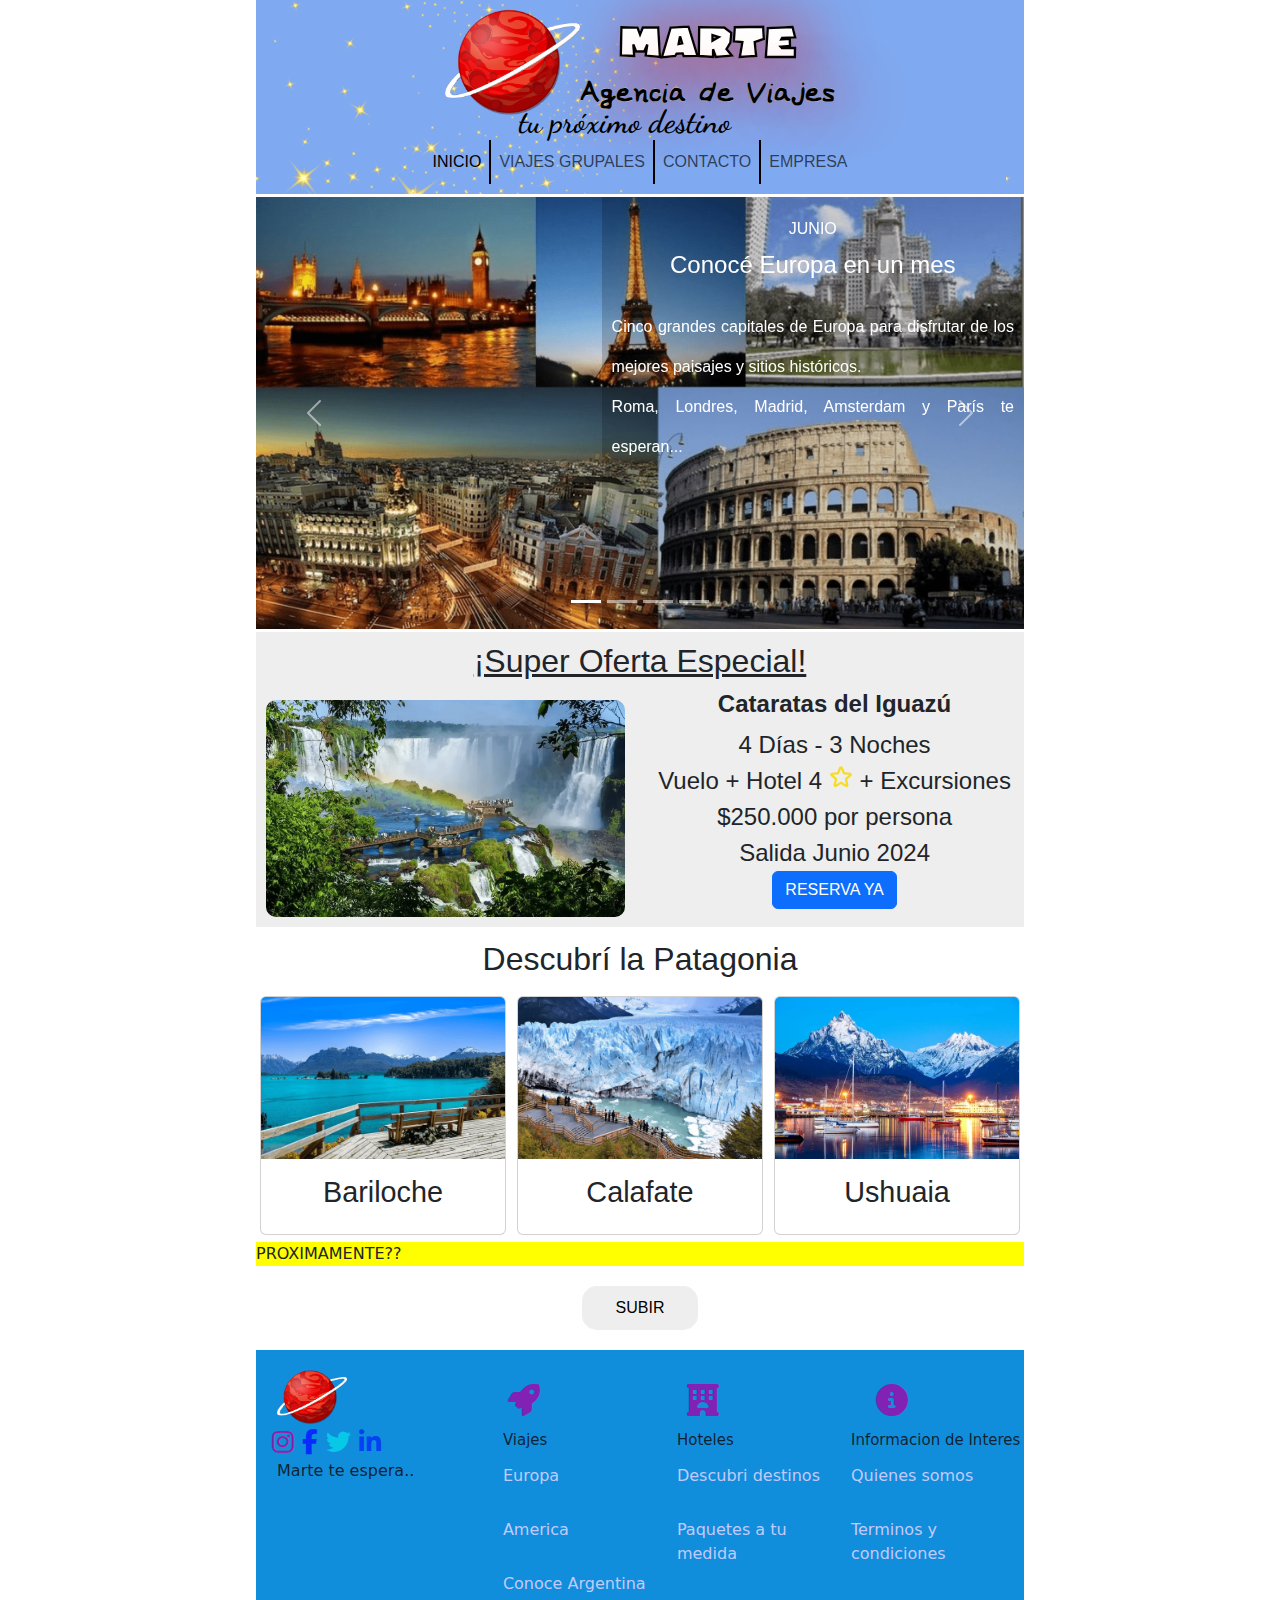
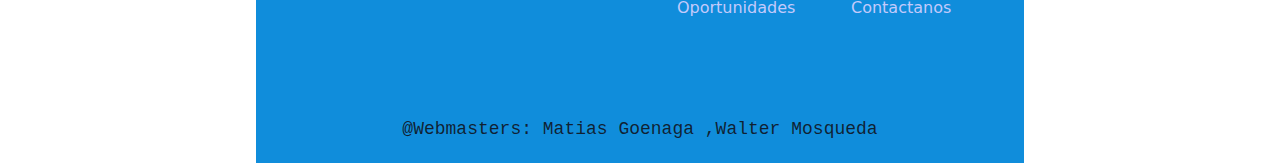
==== index.html @ 7d8b9bd5 "Agregado de nuevas cards y mejoras iframe" ====
<!DOCTYPE html>
<html lang="es">
  <head>
    <meta charset="UTF-8" />
    <meta name="viewport" content="width=device-width, initial-scale=1.0" />
    <link rel="icon" href="img/Logo_marte.png" type="image/x-icon" />
    <link
      rel="stylesheet"
      href="https://cdn.jsdelivr.net/npm/bootstrap@5.2.3/dist/css/bootstrap.min.css"
    />
    <link
      rel="stylesheet"
      href="https://cdnjs.cloudflare.com/ajax/libs/animate.css/4.1.1/animate.min.css"
    />

    <link
      rel="stylesheet"
      href="https://cdnjs.cloudflare.com/ajax/libs/font-awesome/6.5.2/css/all.min.css"
    />
    <link rel="stylesheet" href="Css/index.css" />
    <link rel="stylesheet" href="Css/footer.css" />

    <title>Marte Agencia de Viajes</title>
  </head>
  <body id="inicio">
    <header>
      <nav class="navbar navbar-expand-md">
        <div class="container">
          <div class="logo">
            <div class="logo_2">
              <img
                class="imagen_1"
                src="img/Logo_marte.png"
                alt="logo de la Empresa"
              />
              <div class="texto_titulo">
                <h1 id="titulo">MARTE</h1>
                <h2 id="titulo_2">Agencia de Viajes</h2>
              </div>
            </div>
            <h3
              class="animate__animated animate__zoomInLeft animate__delay-2s"
              id="titulo_3"
            >
              tu próximo destino
            </h3>
          </div>
          <button
            class="navbar-toggler mx-auto"
            type="button"
            data-bs-toggle="collapse"
            data-bs-target="#navbarNav"
            aria-controls="navbarNav"
            aria-expanded="false"
            aria-label="Toggle navigation"
          >
            <span class="navbar-toggler-icon"></span>
          </button>
          <div class="collapse navbar-collapse mx-auto" id="navbarNav">
            <ul class="navbar-nav mx-auto">
              <li class="nav-item">
                <a class="nav-link active" aria-current="page" href="index.html"
                  >INICIO
                </a>
              </li>
              <li class="nav-item">
                <a class="nav-link" href="viajesgrupales.html"
                  >VIAJES GRUPALES
                </a>
              </li>
              <li class="nav-item">
                <a class="nav-link" href="contacto.html">CONTACTO </a>
              </li>
              <li class="nav-item">
                <a class="nav-link" href="empresa.html">EMPRESA</a>
              </li>
            </ul>
          </div>
        </div>
      </nav>
    </header>
    <main>
      <div class="contenedor_tres_columnas">
        <section class="carrou">
          <div
            id="carouselExampleCaptions"
            class="carousel slide"
            data-bs-ride="false"
          >
            <div class="carousel-indicators">
              <button
                type="button"
                data-bs-target="#carouselExampleCaptions"
                data-bs-slide-to="0"
                class="active"
                aria-current="true"
                aria-label="Slide 1"
              ></button>
              <button
                type="button"
                data-bs-target="#carouselExampleCaptions"
                data-bs-slide-to="1"
                aria-label="Slide 2"
              ></button>
              <button
                type="button"
                data-bs-target="#carouselExampleCaptions"
                data-bs-slide-to="2"
                aria-label="Slide 3"
              ></button>
              <button
                type="button"
                data-bs-target="#carouselExampleCaptions"
                data-bs-slide-to="3"
                aria-label="Slide 4"
              ></button>
            </div>
            <div class="carousel-inner">
              <div class="carousel-item active">
                <img src="img/europa.png" class="d-block w-100" alt="..." />
                <div class="carousel-caption sobreimpreso">
                  <time>JUNIO</time>
                  <h5 class="carousel_title">Conocé Europa en un mes</h5>
                  <p class="d-none d-md-block carousel_parrafo">
                    Cinco grandes capitales de Europa para disfrutar de los
                    mejores paisajes y sitios históricos. <br />
                    Roma, Londres, Madrid, Amsterdam y París te esperan...
                  </p>
                </div>
              </div>
              <div class="carousel-item">
                <img src="img/rio.png" class="d-block w-100" alt="..." />
                <div class="carousel-caption sobreimpreso">
                  <time>FEBRERO</time>
                  <h5 class="carousel_title">RIO DE JANEIRO</h5>
                  <p class="d-none d-md-block carousel_parrafo">
                    La vida de Rio te sorprende y te invita todo el tiempo. Las
                    mejores playas y la mejor comida brasileña, junto al
                    Carnaval mas espectacular del mundo.
                  </p>
                </div>
              </div>
              <div class="carousel-item">
                <img src="img/jujuy.png" class="d-block w-100" alt="..." />
                <div class="carousel-caption sobreimpreso">
                  <time>OCTUBRE</time>
                  <h5 class="carousel_title">JUJUY</h5>
                  <p class="d-none d-md-block carousel_parrafo">
                    Las maravillas del norte argentino te esperan para
                    disfrutarlas. Purnamarca y el Cerro de los Siete Colores es
                    una clara demostración de su belleza natural.
                  </p>
                </div>
              </div>
              <div class="carousel-item">
                <img src="img/tandil.png" class="d-block w-100" alt="..." />
                <div class="carousel-caption sobreimpreso">
                  <time>MAYO</time>
                  <h5 class="carousel_title">TANDIL</h5>
                  <p class="d-none d-md-block carousel_parrafo">
                    La ciudad serrana de Tandil, clave en el turismo pampeano te
                    espera todo el año para disfrutar sus hermosos paisajes y su
                    envidiada tranquilidad.
                  </p>
                </div>
              </div>
            </div>
            <button
              class="carousel-control-prev"
              type="button"
              data-bs-target="#carouselExampleCaptions"
              data-bs-slide="prev"
            >
              <span
                class="carousel-control-prev-icon"
                aria-hidden="true"
              ></span>
              <span class="visually-hidden">Previous</span>
            </button>
            <button
              class="carousel-control-next"
              type="button"
              data-bs-target="#carouselExampleCaptions"
              data-bs-slide="next"
            >
              <span
                class="carousel-control-next-icon"
                aria-hidden="true"
              ></span>
              <span class="visually-hidden">Next</span>
            </button>
          </div>
        </section>
        <section class="oferta">
          <h3 class="titulo_oferta">¡Super Oferta Especial!</h3>
          <div class="viajes">
            <div class="cataratas">
              <img
                src="img/cataratas.png"
                class="cataratas_1"
                alt="cataratas"
              />
            </div>
            <div class="info">
              <h4>Cataratas del Iguazú</h4>
              <p>4 Días - 3 Noches</p>
              <p>
                Vuelo + Hotel 4 <span class="ph--star-bold"></span> +
                Excursiones
              </p>
              <p>$250.000 por persona</p>
              <p>Salida Junio 2024</p>
              <button class="btn btn-primary">
                <a href="contacto.html">RESERVA YA</a>
              </button>
            </div>
          </div>
        </section>
        <section class="patagonia">
          <h2 class="titulo_patagonia">Descubrí la Patagonia</h2>
        </section>
        <section class="foto_1 card m-1">
          <img src="img/bariloche.png" class="card-img-top" alt="..." />
          <div class="card-body">
            <h5 class="card-title title_name">Bariloche</h5>
          </div>
        </section>
        <section class="foto_2 card m-1">
          <img src="img/calafate.png" class="card-img-top" alt="..." />
          <div class="card-body">
            <h5 class="card-title title_name">Calafate</h5>
          </div>
        </section>
        <section class="foto_3 card m-1">
          <img src="img/ushuaia.png" class="card-img-top" alt="..." />
          <div class="card-body">
            <h5 class="card-title title_name">Ushuaia</h5>
          </div>
        </section>
        <section class="proximamente">PROXIMAMENTE??</section>
      </div>
      <a href="#inicio" class="btn btn-default" id="subir">SUBIR</a>
    </main>

    <!-- Zona de footer -->

     <!-- Zona de footer -->

<footer>
  <div class="navigation-section" style="display: flex; justify-content:space-around;">
    <div class="logo-section" style="margin: 0 20px">
      <img src="img/Logo_marte.png" class="minilogo2x" alt="" />
      <div class="social-icons">
        <a href="https://www.instagram.com" target="_blank" class="social-icon in"><i class="fab fa-instagram"></i></a>
        <a href="https://www.facebook.com" target="_blank" class="social-icon fb"><i class="fab fa-facebook-f"></i></a>
        <a href="https://twitter.com/" target="_blank" class="social-icon tw"><i class="fab fa-twitter"></i></a>
        <a href="https://www.linkedin.com/" target="_blank" class="social-icon li"><i class="fab fa-linkedin-in"></i></a>
      </div>
      <h6>Marte te espera..</h6>
      <iframe src="https://www.google.com/maps/embed?pb=!1m18!1m12!1m3!1d3283.4644418999997!2d-58.3815704!3d-34.6037389!2m3!1f0!2f0!3f0!3m2!1i1024!2i768!4f13.1!3m3!1m2!1s0x95bccaea670d4e5d%3A0x2198c954311ad6d9!2sBuenos%20Aires%2C%20Argentina!5e0!3m2!1sen!2sus!4v1630964093751!5m2!1sen!2sus" width="200" height="200" style="border: 0" allowfullscreen="" loading="lazy">
        Tu navegador no soporta iframes.
      </iframe>
      
    </div>

    <!--Columnas del footer-->
    <div class="footer-column" style="margin: 0 0px; 
    display: flex;margin-top: 30px; flex-direction: column; align-items:;">
      <i class="fa-solid fa-rocket fa-2xl" style="color: #8122b4;margin-left: 5px; margin-bottom: 30px;"></i>
      <h3>Viajes</h3>
      <a href="#">Europa</a>
      <a href="#">America</a>
      <a href="#">Conoce Argentina</a>
    </div>
    <div class="footer-column" style="margin: 0 0px; 
    display: flex;margin-top: 30px; flex-direction: column; align-items:normal;">
      <i class="fa-solid fa-hotel fa-2xl" style="color: #8122b4;margin-left: 10px; margin-bottom: 30px;"></i>
      <h3>Hoteles</h3>
      <a href="#">Descubri destinos</a>
      <a href="#">Paquetes a tu medida</a>
      <a href="#">Oportunidades</a>
    </div>
    <div class="footer-column" style="margin: 0 0px; 
    display: flex;margin-top: 30px; flex-direction: column; align-items:start;">
      <i class="fa-solid fa-circle-info fa-2xl" style="color: #8122b4;margin-left: 25px; margin-bottom: 30px;"></i>
      <h3>Informacion de Interes</h3>
      <a href="empresa.html">Quienes somos</a>
      <a href="#">Terminos y condiciones </a>
      <a href="contacto.html">Contactanos</a>
    </div>
  </div>

    <div class="developers-section">
      <p>@Webmasters: Matias Goenaga ,Walter Mosqueda</p>
    </div>
  </footer>


    <script src="https://cdn.jsdelivr.net/npm/bootstrap@5.2.3/dist/js/bootstrap.bundle.min.js"></script>
  </body>
</html>
---- Css/index.css ----
@import url("https://fonts.googleapis.com/css2?family=Dancing+Script:wght@400..700&display=swap");

@font-face {
  font-family: Osmanthus;
  src: url(../Fonts/Osmanthus.otf) format(opentype);
  font-weight: normal;
  font-style: normal;
}
@font-face {
  font-family: Opm;
  src: url(../Fonts/OPM.ttf) format(truetype);
  font-weight: normal;
  font-style: normal;
}
* {
  text-decoration: none;
  margin: 0;
}

body {
  margin: 0;
  padding: 0;
  box-sizing: border-box;
}
header {
  background-image: url(../img/estrellas.png);
  background-color: rgb(127, 169, 240);
}
.logo {
  display: flex;
  gap: 5px;
  position: relative;
  justify-content: center;
}
.logo_2 {
  display: flex;
  justify-content: center;
}
.texto_titulo {
  display: flex;
  flex-direction: column;
  font-weight: bold;
  justify-content: center;
}
.imagen_1 {
  max-width: 25%;
}

h1,
h2,
h3 {
  margin: 0;
}
#titulo {
  font-family: Osmanthus, sans-serif;
  font-size: 2.4em;
  font-weight: 700;
  text-align: center;
  color: white;
  text-shadow: 11px 2px 62px #e81919;
  -webkit-text-stroke: #000000 0.6px;
}
#titulo_2 {
  font-family: Opm, sans-serif;
  text-align: center;
  font-size: 0.8em;
  font-weight: 100;
  color: #000;
  text-shadow: 14px 2px 61px #e81919;
  -webkit-text-stroke: #ffffff 0.2px;
}
#titulo_3 {
  font-family: "Dancing Script", cursive;
  font-size: 1em;
  font-weight: 600;
  color: rgb(0, 0, 0);
  font-size: 0.8em;
  position: absolute;
  top: 68px;
  left: 126px;
}

.navbar > .container {
  display: block;
}
.nav-link {
  padding: 3px;
  font-size: 0.5em;
  font-family: Raleway, Arial, Helvetica, sans-serif;
  text-align: center;
}
.nav-link:hover {
  font-weight: bold;
  text-decoration: underline;
  text-shadow: 2px 2px 18px #e81919;
  transform: translateY(-2px);
  transition: all 0.2s;
}
.contenedor_tres_columnas {
  display: grid;
  grid-template-columns: repeat(3, 1fr);
  gap: 3px;
}
.carrou {
  grid-column: span 3;
  width: 100%;
  justify-self: center;
}

.oferta {
  grid-column: span 3;
  background: #eee;
}
.patagonia {
  grid-column: span 3;
  text-align: center;
}
.title_name {
  text-align: center;
  font-family: "Raleway", Arial, Helvetica, sans-serif;
  font-size: 0.8em;
}
.titulo_patagonia {
  font-size: 1em;
  text-align: center;
  margin-bottom: 10px;
  padding-top: 10px;
  font-family: "Roboto", Arial, Helvetica, sans-serif;
}
.proximamente {
  grid-column: span 3;
  background-color: yellow;
}
.sobreimpreso {
  background-image: url(../img/transparent-black.png);
  position: absolute;
  top: 0;
  right: 0;
  left: 45%;
  bottom: 0;
}
#subir {
  display: flex;
  width: 10%;
  justify-content: center;
  text-align: center;
  margin: 20px auto;
  background: #eee;
  border: 0;
  padding: 10px 15px;
  border-radius: 15px;
  font-family: "Raleway", Arial, Helvetica, sans-serif;
  font-size: 0.5em;
  color: #000000;
}
#subir:hover {
  background: rgb(127, 169, 240);
  font-weight: bold;
}
.viajes {
  display: flex;
  flex-direction: column;
  gap: 10px;
  justify-content: space-evenly;
}
.cataratas {
  width: 100%;
  padding: 10px;
}
.cataratas_1 {
  width: 100%;
  border-radius: 10px;
}
.titulo_oferta {
  font-size: 1em;
  text-align: center;
  text-decoration: underline;
  margin-bottom: 10px;
  padding-top: 10px;
  font-family: "Roboto", Arial, Helvetica, sans-serif;
}
.info {
  width: 100%;
  text-align: center;
  font-size: 1em;
  padding-bottom: 5px;
  font-family: "Raleway", Arial, Helvetica, sans-serif;
}
.info h4 {
  font-size: 1em;
  font-weight: 900;
}
.ph--star-bold {
  display: inline-block;
  width: 16px;
  height: 16px;
  background-repeat: no-repeat;
  background-size: 100% 100%;
  background-image: url("data:image/svg+xml,%3Csvg xmlns='http://www.w3.org/2000/svg' viewBox='0 0 256 256'%3E%3Cpath fill='%23f7db26' d='M243 96a20.33 20.33 0 0 0-17.74-14l-56.59-4.57l-21.84-52.81a20.36 20.36 0 0 0-37.66 0L87.35 77.44L30.76 82a20.45 20.45 0 0 0-11.66 35.88l43.18 37.24l-13.2 55.7A20.37 20.37 0 0 0 79.57 233L128 203.19L176.43 233a20.39 20.39 0 0 0 30.49-22.15l-13.2-55.7l43.18-37.24A20.43 20.43 0 0 0 243 96m-70.47 45.7a12 12 0 0 0-3.84 11.86L181.58 208l-47.29-29.08a12 12 0 0 0-12.58 0L74.42 208l12.89-54.4a12 12 0 0 0-3.84-11.86l-42.27-36.5l55.4-4.47a12 12 0 0 0 10.13-7.38L128 41.89l21.27 51.5a12 12 0 0 0 10.13 7.38l55.4 4.47Z'/%3E%3C/svg%3E");
}
p {
  margin-bottom: 0;
}
.btn-primary a {
  color: #ffff;
  text-decoration: none;
}
time {
  font-family: "Raleway", Arial, Helvetica, sans-serif;
  font-size: 1em;
}
.carousel_title {
  font-family: "Raleway", Arial, Helvetica, sans-serif;
  font-size: 1.5em;
  padding: 10px;
}
.carousel_parrafo {
  font-family: "Raleway", Arial, Helvetica, sans-serif;
  font-size: 1em;
  line-height: 250%;
  text-align: justify;
  padding: 10px;
}

@media screen and (min-width: 768px) {
  body {
    margin: auto;
    width: 92%;
  }

  .imagen_1 {
    max-width: 30%;
  }
  #titulo {
    font-size: 4em;
  }
  #titulo_2 {
    font-size: 2.5em;
  }
  #titulo_3 {
    font-size: 2em;
    position: absolute;
    top: 125px;
    left: 360px;
  }
  .navbar {
    min-height: 100px;
    margin-bottom: 3px;
    border: 1px solid transparent;
  }
  .nav-item {
    border-right: 2px solid black;
  }
  .nav-item:last-child {
    border-right: 0;
  }
  .nav-link {
    font-size: 1em;
    padding: 10px 15px;
  }
  #subir {
    font-size: 1em;
    width: 15%;
  }
  .viajes {
    display: flex;
    flex-direction: row;
    gap: 10px;
    justify-content: space-evenly;
  }
  .cataratas {
    width: 40%;
  }
  .titulo_oferta {
    font-size: 2em;
  }
  .info {
    width: 60%;
    font-size: 1.5em;
    font-family: "Raleway", Arial, Helvetica, sans-serif;
  }
  .ph--star-bold {
    width: 24px;
    height: 24px;
  }
  .title_name {
    font-size: 1.8em;
  }
  .titulo_patagonia {
    font-size: 2em;
  }
}
@media screen and (1024px <= width <= 1399px) {
  body {
    margin: auto;
    width: 60%;
  }
  .imagen_1 {
    max-width: 20%;
  }
  .nav-link {
    font-size: 1em;
  }
  #titulo {
    font-size: 3.5em;
  }
  #titulo_2 {
    font-size: 2em;
  }
  #titulo_3 {
    font-size: 2em;
    position: absolute;
    top: 94px;
    left: 250px;
  }
  .navbar-nav {
    margin: 25px 0px 1px 0px;
    justify-content: space-around;
  }
  .cataratas {
    width: 50%;
  }
  .info {
    width: 50%;
  }
}
@media screen and (1400px <= width) {
  body {
    margin: auto;
    width: 60%;
  }
  #titulo_3 {
    font-size: 2.5em;
    position: absolute;
    top: 130px;
    left: 545px;
  }
  #subir {
    width: 10%;
  }
  .cataratas {
    width: 60%;
  }
  .titulo_oferta {
    font-size: 2.5em;
  }
  .info {
    width: 40%;
    font-size: 2em;
  }
  .ph--star-bold {
    width: 32px;
    height: 32px;
  }
  time {
    font-size: 1.5em;
  }
  .carousel_title {
    font-size: 2.5em;
  }
  .carousel_parrafo {
    font-size: 1.5em;
    line-height: 200%;
    text-align: justify;
    padding: 10px;
  }
  .titulo_patagonia {
    font-size: 2.5em;
  }
}
---- Css/footer.css ----
/* Zona */
footer {
  background-color: #108ddb; 
  color: hsla(0, 70%, 4%, 0.794); 
  padding: 20px 0;
}

/* Container */
.footer-container {
  display: flex;
  justify-content: space-between;
  align-items: center;
  flex-wrap: wrap;
  max-width: 1500px; /* Ancho max del contenedor */
  margin: 0 auto; /* Centra el contenido horizontalmente */
  padding: 0 20px;
}

/* logotipo y los iconos */
.logo-section {
  display:flow-root;
  align-items:self-start;
  margin-bottom: 5px; /* espacio entre la sección del logotipo y la navegación */
}

.minilogo2x {
  width: 70px; 
  height: auto;
}

/*  icono de face */
.social-icon.fb {
  color: hsl(232, 100%, 52%); 
}

/*  icono de inst*/
.social-icon.in {
  color: #a418a6; 
}

/*  icono de X */
.social-icon.tw {
  color: #07c8e6; 
}

/*  linke */
.social-icon.li {
  color: rgba(3, 63, 244, 0.995); 
}

.social-icons {
  margin-left: -5px; /* Espacio entre el logo y los íconos */
  font-size: 25px; /* Tamaño de los íconos*/
  margin-right: 100px; /* Espacio entre los íconos */
}

/*  nav */
.navigation-section {
  display: flex;
  flex-wrap: wrap;
  flex: 55;
  justify-content: space-between;
}

.footer-column {
  flex-basis: calc(25% - 20px);
  margin-right: 20px;
  box-sizing: border-box;
}

.footer-column:nth-child(4n) {
  margin-right: 0;
}

.footer-column {
  margin-bottom: 10px;
}

.footer-column:first-child:nth-last-child(2),
.footer-column:first-child:nth-last-child(2) ~ .footer-column {
  flex-basis: calc(50% - 20px);
}

.footer-column h3 {
  font-size: 15px; /* Tamaño de los títulos */
}

.footer-column a {
  text-decoration: none; /* Quitar subrayado de enlaces */
  color: #c3cafb;
  display: block; /* que los enlaces ocupen todo el ancho disponible */
  margin-bottom: 15px; /* espacio entre los enlaces */
  margin-top: 15px;
}

.footer-column a:hover {
  text-decoration: underline; /*subrayado al pasar el mouse por encima */
}


/* devs */
.developers-section {
  text-align: center;
  margin-top: 20px; /* espacio entre la navegación y los websmast */
}

/* devs */
.developers-section p {
  font-size: 18px; 
  font-family:'Courier New', Courier, monospace;
}
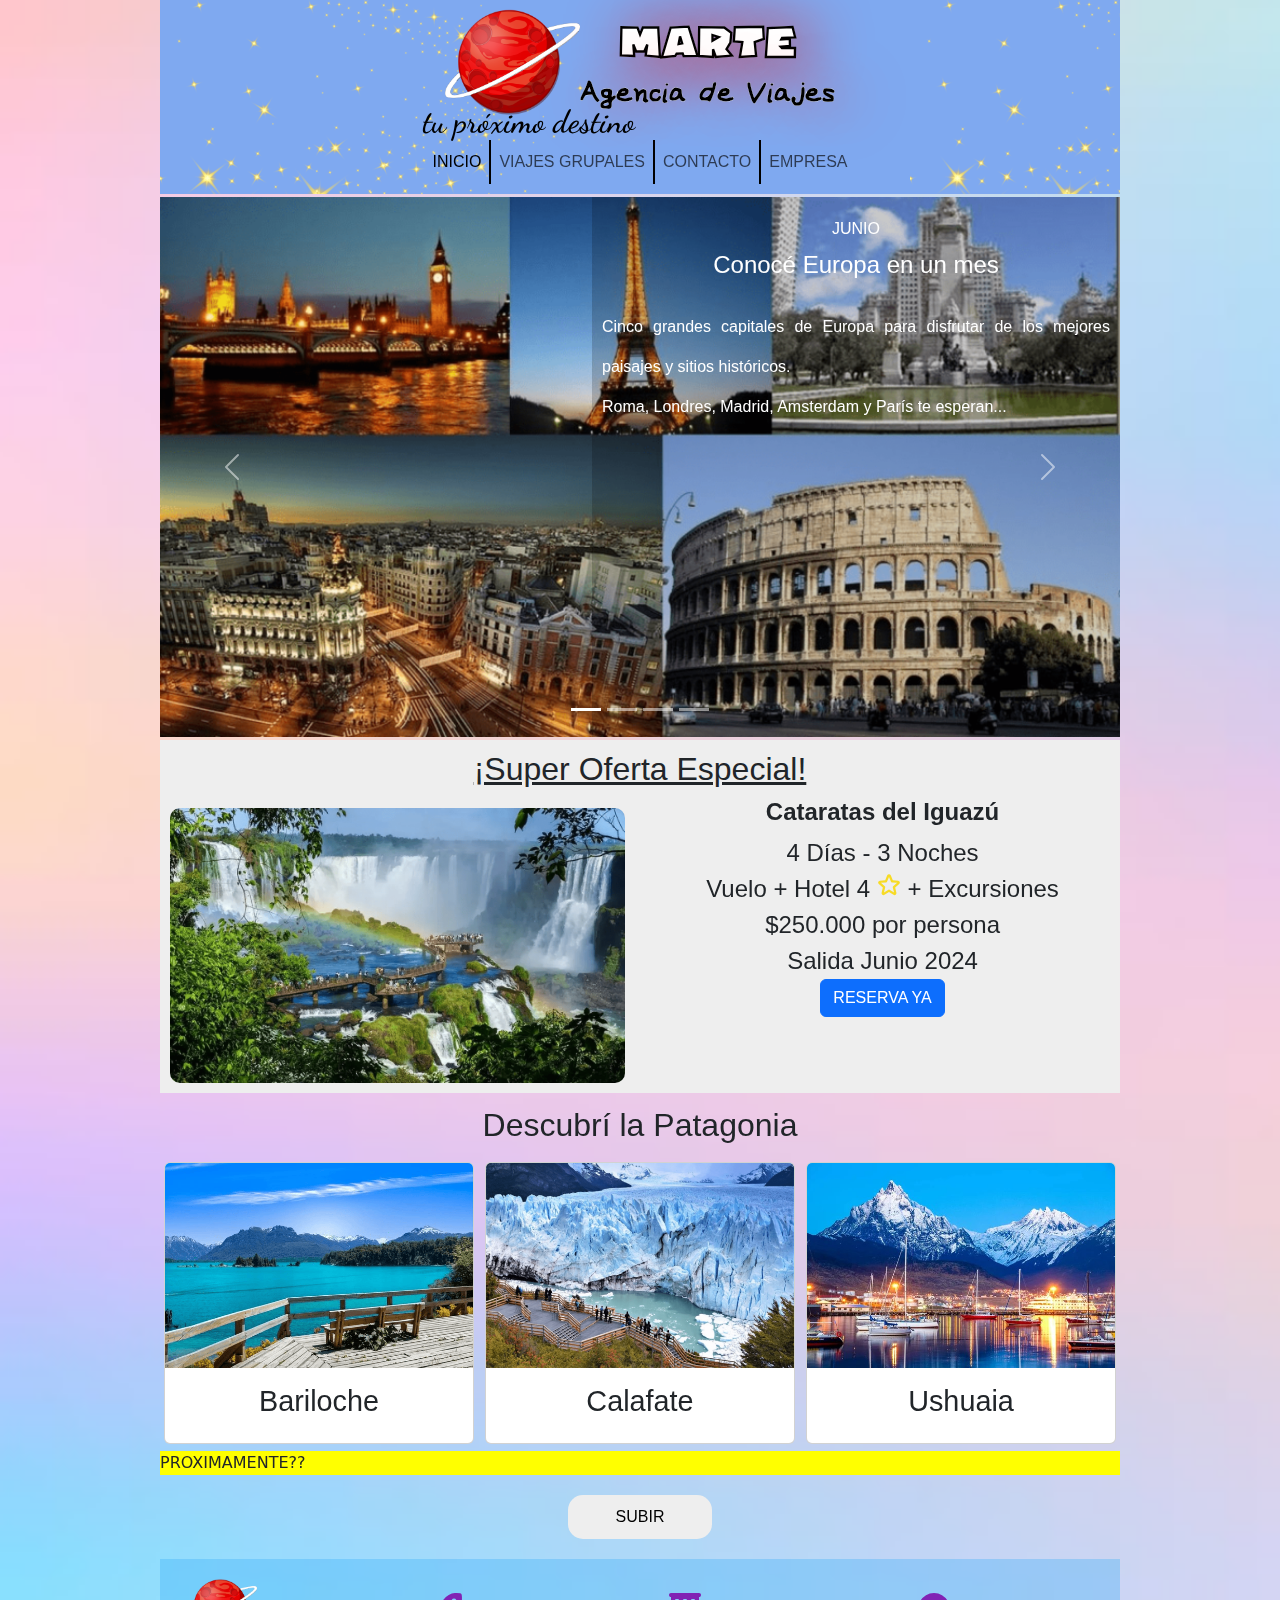
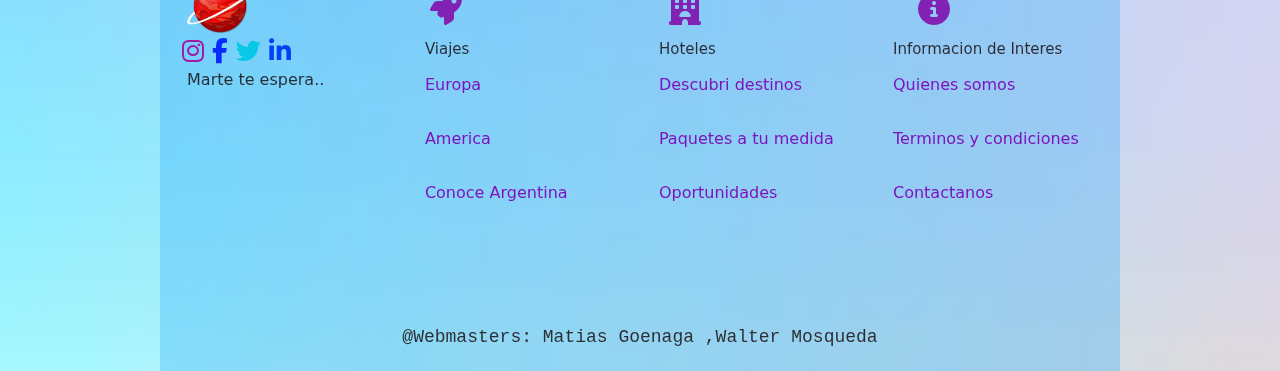
==== commit ac6f0477: "mejoras de background,footer,responsive" ====
--- a/index.html
+++ b/index.html
@@ -242,8 +242,6 @@
       <a href="#inicio" class="btn btn-default" id="subir">SUBIR</a>
     </main>
 
-    <!-- Zona de footer -->
-
      <!-- Zona de footer -->
 
 <footer>
--- a/Css/index.css
+++ b/Css/index.css
@@ -21,6 +21,11 @@
   margin: 0;
   padding: 0;
   box-sizing: border-box;
+  background-image: url(../img/fondo6.png);
+  background-repeat: no-repeat; /* Evita que la imagen de fondo se repita */
+  background-size: cover; /* Asegura que la imagen de fondo cubra todo el cuerpo de la página */
+  backdrop-filter: blur(5px); /* Desenfoca el fondo */
+  
 }
 header {
   background-image: url(../img/estrellas.png);
@@ -85,7 +90,7 @@
 }
 .nav-link {
   padding: 3px;
-  font-size: 0.5em;
+  font-size: 1.0em;
   font-family: Raleway, Arial, Helvetica, sans-serif;
   text-align: center;
 }
@@ -293,7 +298,7 @@
 @media screen and (1024px <= width <= 1399px) {
   body {
     margin: auto;
-    width: 60%;
+    width: 75%;
   }
   .imagen_1 {
     max-width: 20%;
@@ -327,7 +332,7 @@
 @media screen and (1400px <= width) {
   body {
     margin: auto;
-    width: 60%;
+    width: 75%;
   }
   #titulo_3 {
     font-size: 2.5em;
--- a/Css/footer.css
+++ b/Css/footer.css
@@ -1,6 +1,6 @@
 /* Zona */
 footer {
-  background-color: #108ddb; 
+  background-color: #2eaaf74e; 
   color: hsla(0, 70%, 4%, 0.794); 
   padding: 20px 0;
 }
@@ -87,7 +87,7 @@
 
 .footer-column a {
   text-decoration: none; /* Quitar subrayado de enlaces */
-  color: #c3cafb;
+  color: #7c13be;
   display: block; /* que los enlaces ocupen todo el ancho disponible */
   margin-bottom: 15px; /* espacio entre los enlaces */
   margin-top: 15px;
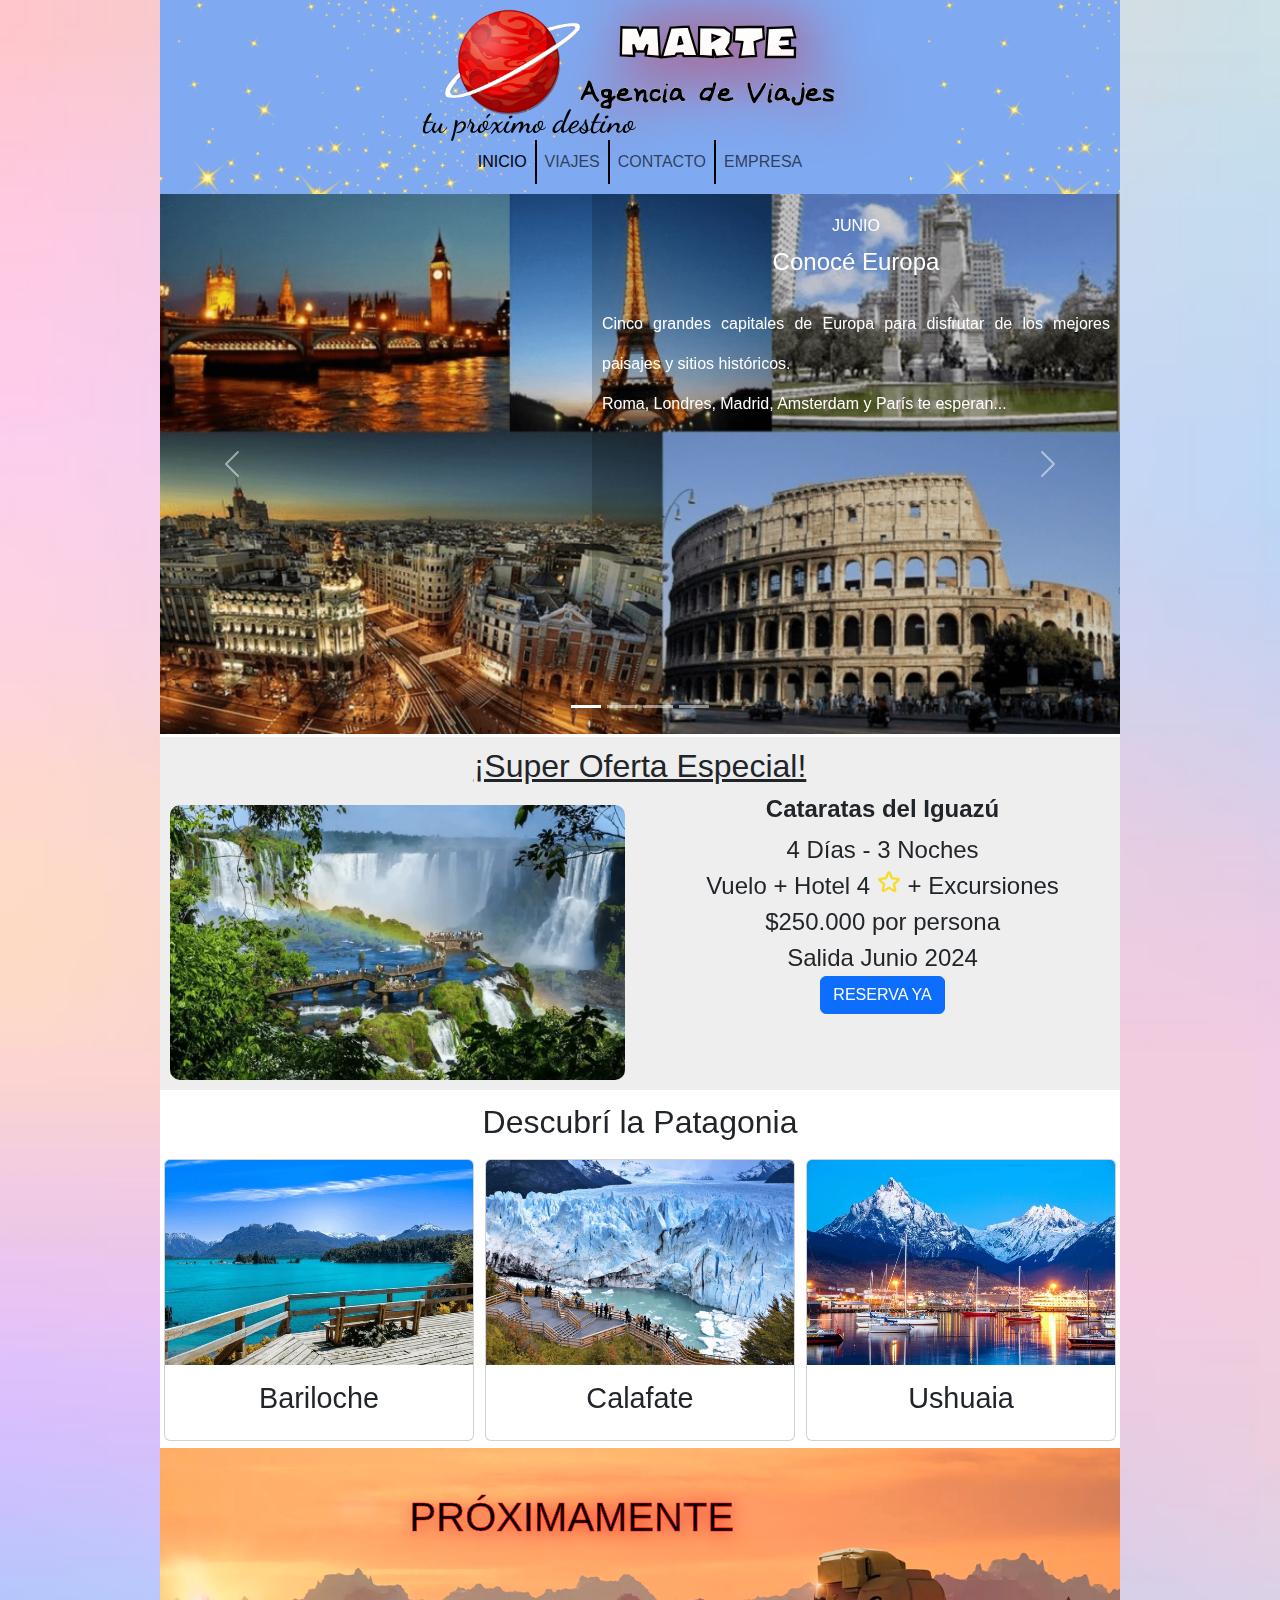
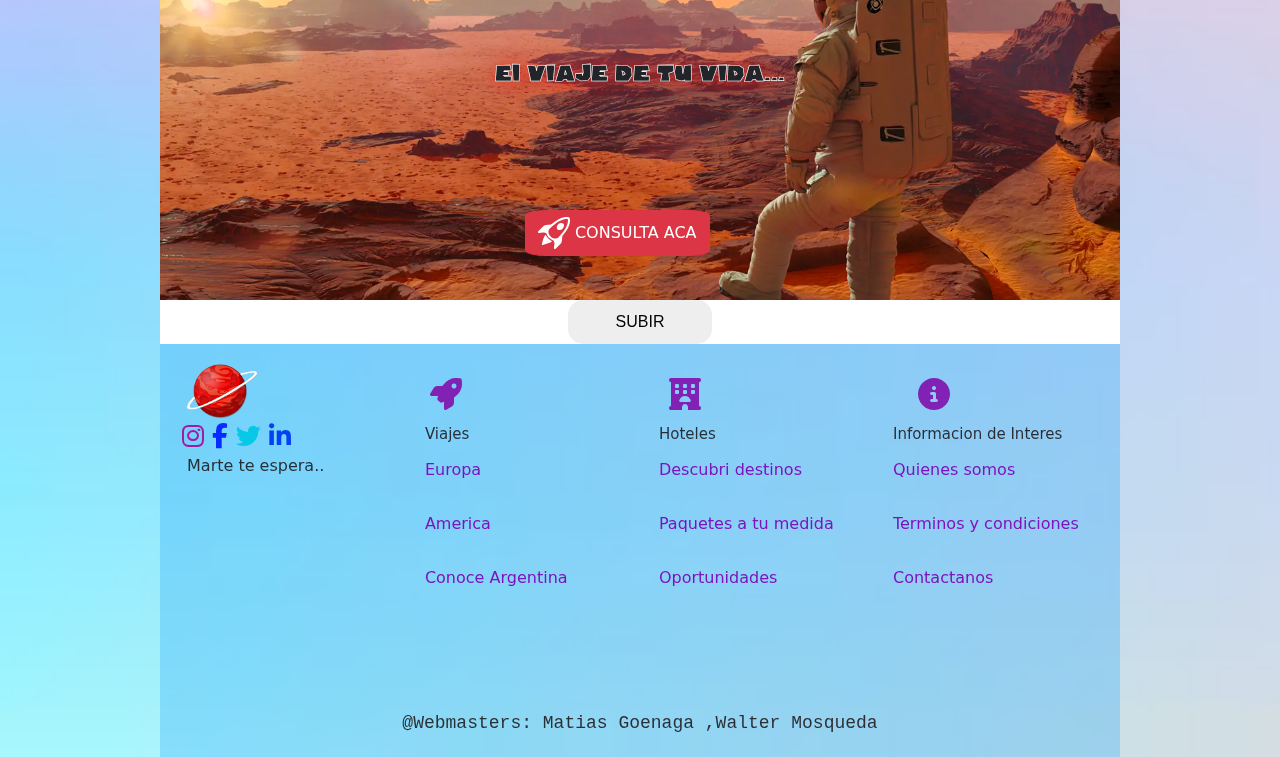
==== commit 9cc56cb7: "Mejoras varias" ====
--- a/index.html
+++ b/index.html
@@ -23,62 +23,7 @@
     <title>Marte Agencia de Viajes</title>
   </head>
   <body id="inicio">
-    <header>
-      <nav class="navbar navbar-expand-md">
-        <div class="container">
-          <div class="logo">
-            <div class="logo_2">
-              <img
-                class="imagen_1"
-                src="img/Logo_marte.png"
-                alt="logo de la Empresa"
-              />
-              <div class="texto_titulo">
-                <h1 id="titulo">MARTE</h1>
-                <h2 id="titulo_2">Agencia de Viajes</h2>
-              </div>
-            </div>
-            <h3
-              class="animate__animated animate__zoomInLeft animate__delay-2s"
-              id="titulo_3"
-            >
-              tu próximo destino
-            </h3>
-          </div>
-          <button
-            class="navbar-toggler mx-auto"
-            type="button"
-            data-bs-toggle="collapse"
-            data-bs-target="#navbarNav"
-            aria-controls="navbarNav"
-            aria-expanded="false"
-            aria-label="Toggle navigation"
-          >
-            <span class="navbar-toggler-icon"></span>
-          </button>
-          <div class="collapse navbar-collapse mx-auto" id="navbarNav">
-            <ul class="navbar-nav mx-auto">
-              <li class="nav-item">
-                <a class="nav-link active" aria-current="page" href="index.html"
-                  >INICIO
-                </a>
-              </li>
-              <li class="nav-item">
-                <a class="nav-link" href="viajesgrupales.html"
-                  >VIAJES GRUPALES
-                </a>
-              </li>
-              <li class="nav-item">
-                <a class="nav-link" href="contacto.html">CONTACTO </a>
-              </li>
-              <li class="nav-item">
-                <a class="nav-link" href="empresa.html">EMPRESA</a>
-              </li>
-            </ul>
-          </div>
-        </div>
-      </nav>
-    </header>
+    <header id="header"></header>
     <main>
       <div class="contenedor_tres_columnas">
         <section class="carrou">
@@ -120,7 +65,7 @@
                 <img src="img/europa.png" class="d-block w-100" alt="..." />
                 <div class="carousel-caption sobreimpreso">
                   <time>JUNIO</time>
-                  <h5 class="carousel_title">Conocé Europa en un mes</h5>
+                  <h5 class="carousel_title">Conocé Europa</h5>
                   <p class="d-none d-md-block carousel_parrafo">
                     Cinco grandes capitales de Europa para disfrutar de los
                     mejores paisajes y sitios históricos. <br />
@@ -158,9 +103,9 @@
                   <time>MAYO</time>
                   <h5 class="carousel_title">TANDIL</h5>
                   <p class="d-none d-md-block carousel_parrafo">
-                    La ciudad serrana de Tandil, clave en el turismo pampeano te
-                    espera todo el año para disfrutar sus hermosos paisajes y su
-                    envidiada tranquilidad.
+                    La ciudad serrana de Tandil, clave en el turismo bonaerense
+                    te espera todo el año para disfrutar sus hermosos paisajes y
+                    su envidiada tranquilidad.
                   </p>
                 </div>
               </div>
@@ -237,63 +182,41 @@
             <h5 class="card-title title_name">Ushuaia</h5>
           </div>
         </section>
-        <section class="proximamente">PROXIMAMENTE??</section>
+        <section class="proximamente">
+          <img src="img/marte_04.jpg" class="card-img-top" alt="..." />
+          <h4>PRÓXIMAMENTE</h4>
+          <h3>El VIAJE DE TU VIDA...</h3>
+          <button class="btn btn-danger">
+            <svg
+              xmlns="http://www.w3.org/2000/svg"
+              width="32"
+              height="32"
+              fill="currentColor"
+              class="bi bi-rocket-takeoff"
+              viewBox="0 0 16 16"
+            >
+              <path
+                d="M9.752 6.193c.599.6 1.73.437 2.528-.362s.96-1.932.362-2.531c-.599-.6-1.73-.438-2.528.361-.798.8-.96 1.933-.362 2.532"
+              />
+              <path
+                d="M15.811 3.312c-.363 1.534-1.334 3.626-3.64 6.218l-.24 2.408a2.56 2.56 0 0 1-.732 1.526L8.817 15.85a.51.51 0 0 1-.867-.434l.27-1.899c.04-.28-.013-.593-.131-.956a9 9 0 0 0-.249-.657l-.082-.202c-.815-.197-1.578-.662-2.191-1.277-.614-.615-1.079-1.379-1.275-2.195l-.203-.083a10 10 0 0 0-.655-.248c-.363-.119-.675-.172-.955-.132l-1.896.27A.51.51 0 0 1 .15 7.17l2.382-2.386c.41-.41.947-.67 1.524-.734h.006l2.4-.238C9.005 1.55 11.087.582 12.623.208c.89-.217 1.59-.232 2.08-.188.244.023.435.06.57.093q.1.026.16.045c.184.06.279.13.351.295l.029.073a3.5 3.5 0 0 1 .157.721c.055.485.051 1.178-.159 2.065m-4.828 7.475.04-.04-.107 1.081a1.54 1.54 0 0 1-.44.913l-1.298 1.3.054-.38c.072-.506-.034-.993-.172-1.418a9 9 0 0 0-.164-.45c.738-.065 1.462-.38 2.087-1.006M5.205 5c-.625.626-.94 1.351-1.004 2.09a9 9 0 0 0-.45-.164c-.424-.138-.91-.244-1.416-.172l-.38.054 1.3-1.3c.245-.246.566-.401.91-.44l1.08-.107zm9.406-3.961c-.38-.034-.967-.027-1.746.163-1.558.38-3.917 1.496-6.937 4.521-.62.62-.799 1.34-.687 2.051.107.676.483 1.362 1.048 1.928.564.565 1.25.941 1.924 1.049.71.112 1.429-.067 2.048-.688 3.079-3.083 4.192-5.444 4.556-6.987.183-.771.18-1.345.138-1.713a3 3 0 0 0-.045-.283 3 3 0 0 0-.3-.041Z"
+              />
+              <path
+                d="M7.009 12.139a7.6 7.6 0 0 1-1.804-1.352A7.6 7.6 0 0 1 3.794 8.86c-1.102.992-1.965 5.054-1.839 5.18.125.126 3.936-.896 5.054-1.902Z"
+              />
+            </svg>
+            <a href="contacto.html">CONSULTA ACA</a>
+          </button>
+        </section>
       </div>
       <a href="#inicio" class="btn btn-default" id="subir">SUBIR</a>
     </main>
 
-     <!-- Zona de footer -->
-
-<footer>
-  <div class="navigation-section" style="display: flex; justify-content:space-around;">
-    <div class="logo-section" style="margin: 0 20px">
-      <img src="img/Logo_marte.png" class="minilogo2x" alt="" />
-      <div class="social-icons">
-        <a href="https://www.instagram.com" target="_blank" class="social-icon in"><i class="fab fa-instagram"></i></a>
-        <a href="https://www.facebook.com" target="_blank" class="social-icon fb"><i class="fab fa-facebook-f"></i></a>
-        <a href="https://twitter.com/" target="_blank" class="social-icon tw"><i class="fab fa-twitter"></i></a>
-        <a href="https://www.linkedin.com/" target="_blank" class="social-icon li"><i class="fab fa-linkedin-in"></i></a>
-      </div>
-      <h6>Marte te espera..</h6>
-      <iframe src="https://www.google.com/maps/embed?pb=!1m18!1m12!1m3!1d3283.4644418999997!2d-58.3815704!3d-34.6037389!2m3!1f0!2f0!3f0!3m2!1i1024!2i768!4f13.1!3m3!1m2!1s0x95bccaea670d4e5d%3A0x2198c954311ad6d9!2sBuenos%20Aires%2C%20Argentina!5e0!3m2!1sen!2sus!4v1630964093751!5m2!1sen!2sus" width="200" height="200" style="border: 0" allowfullscreen="" loading="lazy">
-        Tu navegador no soporta iframes.
-      </iframe>
-      
-    </div>
-
-    <!--Columnas del footer-->
-    <div class="footer-column" style="margin: 0 0px; 
-    display: flex;margin-top: 30px; flex-direction: column; align-items:;">
-      <i class="fa-solid fa-rocket fa-2xl" style="color: #8122b4;margin-left: 5px; margin-bottom: 30px;"></i>
-      <h3>Viajes</h3>
-      <a href="#">Europa</a>
-      <a href="#">America</a>
-      <a href="#">Conoce Argentina</a>
-    </div>
-    <div class="footer-column" style="margin: 0 0px; 
-    display: flex;margin-top: 30px; flex-direction: column; align-items:normal;">
-      <i class="fa-solid fa-hotel fa-2xl" style="color: #8122b4;margin-left: 10px; margin-bottom: 30px;"></i>
-      <h3>Hoteles</h3>
-      <a href="#">Descubri destinos</a>
-      <a href="#">Paquetes a tu medida</a>
-      <a href="#">Oportunidades</a>
-    </div>
-    <div class="footer-column" style="margin: 0 0px; 
-    display: flex;margin-top: 30px; flex-direction: column; align-items:start;">
-      <i class="fa-solid fa-circle-info fa-2xl" style="color: #8122b4;margin-left: 25px; margin-bottom: 30px;"></i>
-      <h3>Informacion de Interes</h3>
-      <a href="empresa.html">Quienes somos</a>
-      <a href="#">Terminos y condiciones </a>
-      <a href="contacto.html">Contactanos</a>
-    </div>
-  </div>
-
-    <div class="developers-section">
-      <p>@Webmasters: Matias Goenaga ,Walter Mosqueda</p>
-    </div>
-  </footer>
-
+    <!-- Zona de footer -->
+
+    <footer id="footer"></footer>
 
     <script src="https://cdn.jsdelivr.net/npm/bootstrap@5.2.3/dist/js/bootstrap.bundle.min.js"></script>
+    <script src="Js/app.js"></script>
   </body>
 </html>
--- a/Css/index.css
+++ b/Css/index.css
@@ -25,7 +25,6 @@
   background-repeat: no-repeat; /* Evita que la imagen de fondo se repita */
   background-size: cover; /* Asegura que la imagen de fondo cubra todo el cuerpo de la página */
   backdrop-filter: blur(5px); /* Desenfoca el fondo */
-  
 }
 header {
   background-image: url(../img/estrellas.png);
@@ -75,14 +74,14 @@
   -webkit-text-stroke: #ffffff 0.2px;
 }
 #titulo_3 {
+  display: none;
   font-family: "Dancing Script", cursive;
-  font-size: 1em;
   font-weight: 600;
   color: rgb(0, 0, 0);
-  font-size: 0.8em;
+  font-size: 1em;
   position: absolute;
   top: 68px;
-  left: 126px;
+  left: 10px;
 }
 
 .navbar > .container {
@@ -90,7 +89,7 @@
 }
 .nav-link {
   padding: 3px;
-  font-size: 1.0em;
+  font-size: 1em;
   font-family: Raleway, Arial, Helvetica, sans-serif;
   text-align: center;
 }
@@ -101,6 +100,9 @@
   transform: translateY(-2px);
   transition: all 0.2s;
 }
+main {
+  background-color: #ffffff;
+}
 .contenedor_tres_columnas {
   display: grid;
   grid-template-columns: repeat(3, 1fr);
@@ -134,7 +136,43 @@
 }
 .proximamente {
   grid-column: span 3;
-  background-color: yellow;
+  position: relative;
+  text-align: center;
+}
+.proximamente img {
+  max-width: 100%;
+  height: auto;
+}
+.proximamente h4 {
+  font-family: "Roboto", Arial, Helvetica, sans-serif;
+  font-size: 1.5em;
+  color: #000;
+  text-shadow: 2px 2px 18px #e81919;
+  -webkit-text-stroke: #ff0000 0.6px;
+  position: absolute;
+  top: 10%;
+  left: 20%;
+}
+.proximamente h3 {
+  font-family: Osmanthus;
+  font-size: 0.9em;
+  text-shadow: 2px 2px 18px #e81919;
+  -webkit-text-stroke: #ffffff 0.6px;
+  position: absolute;
+  top: 50%;
+  left: 50%;
+  transform: translate(-50%, -50%);
+}
+.btn-danger {
+  font-size: 10px;
+  border-radius: 0;
+  position: absolute;
+  top: 65%;
+  left: 25%;
+}
+.btn-danger a {
+  text-decoration: none;
+  color: #ffffff;
 }
 .sobreimpreso {
   background-image: url(../img/transparent-black.png);
@@ -149,7 +187,7 @@
   width: 10%;
   justify-content: center;
   text-align: center;
-  margin: 20px auto;
+  margin: 0px auto;
   background: #eee;
   border: 0;
   padding: 10px 15px;
@@ -243,6 +281,7 @@
     font-size: 2.5em;
   }
   #titulo_3 {
+    display: block;
     font-size: 2em;
     position: absolute;
     top: 125px;
@@ -250,7 +289,6 @@
   }
   .navbar {
     min-height: 100px;
-    margin-bottom: 3px;
     border: 1px solid transparent;
   }
   .nav-item {
@@ -294,6 +332,22 @@
   .titulo_patagonia {
     font-size: 2em;
   }
+  .proximamente h4 {
+    position: absolute;
+    left: 30%;
+    font-size: 2.5em;
+  }
+  .proximamente h3 {
+    font-size: 2.2em;
+  }
+  .btn-danger {
+    position: absolute;
+    top: 85%;
+    left: 38%;
+    font-size: 1em;
+    max-width: fit-content;
+    border-radius: 12%;
+  }
 }
 @media screen and (1024px <= width <= 1399px) {
   body {
@@ -328,11 +382,20 @@
   .info {
     width: 50%;
   }
+  .proximamente h3 {
+    font-size: 1.9em;
+  }
+  .proximamente h4 {
+    left: 26%;
+  }
+  .btn-danger {
+    top: 80%;
+  }
 }
 @media screen and (1400px <= width) {
   body {
     margin: auto;
-    width: 75%;
+    width: 60%;
   }
   #titulo_3 {
     font-size: 2.5em;
@@ -372,4 +435,14 @@
   .titulo_patagonia {
     font-size: 2.5em;
   }
-}
+  .proximamente h4 {
+    left: 20%;
+    font-size: 3em;
+  }
+  .proximamente h3 {
+    font-size: 2.7em;
+  }
+  .btn-danger {
+    font-size: 2em;
+  }
+}
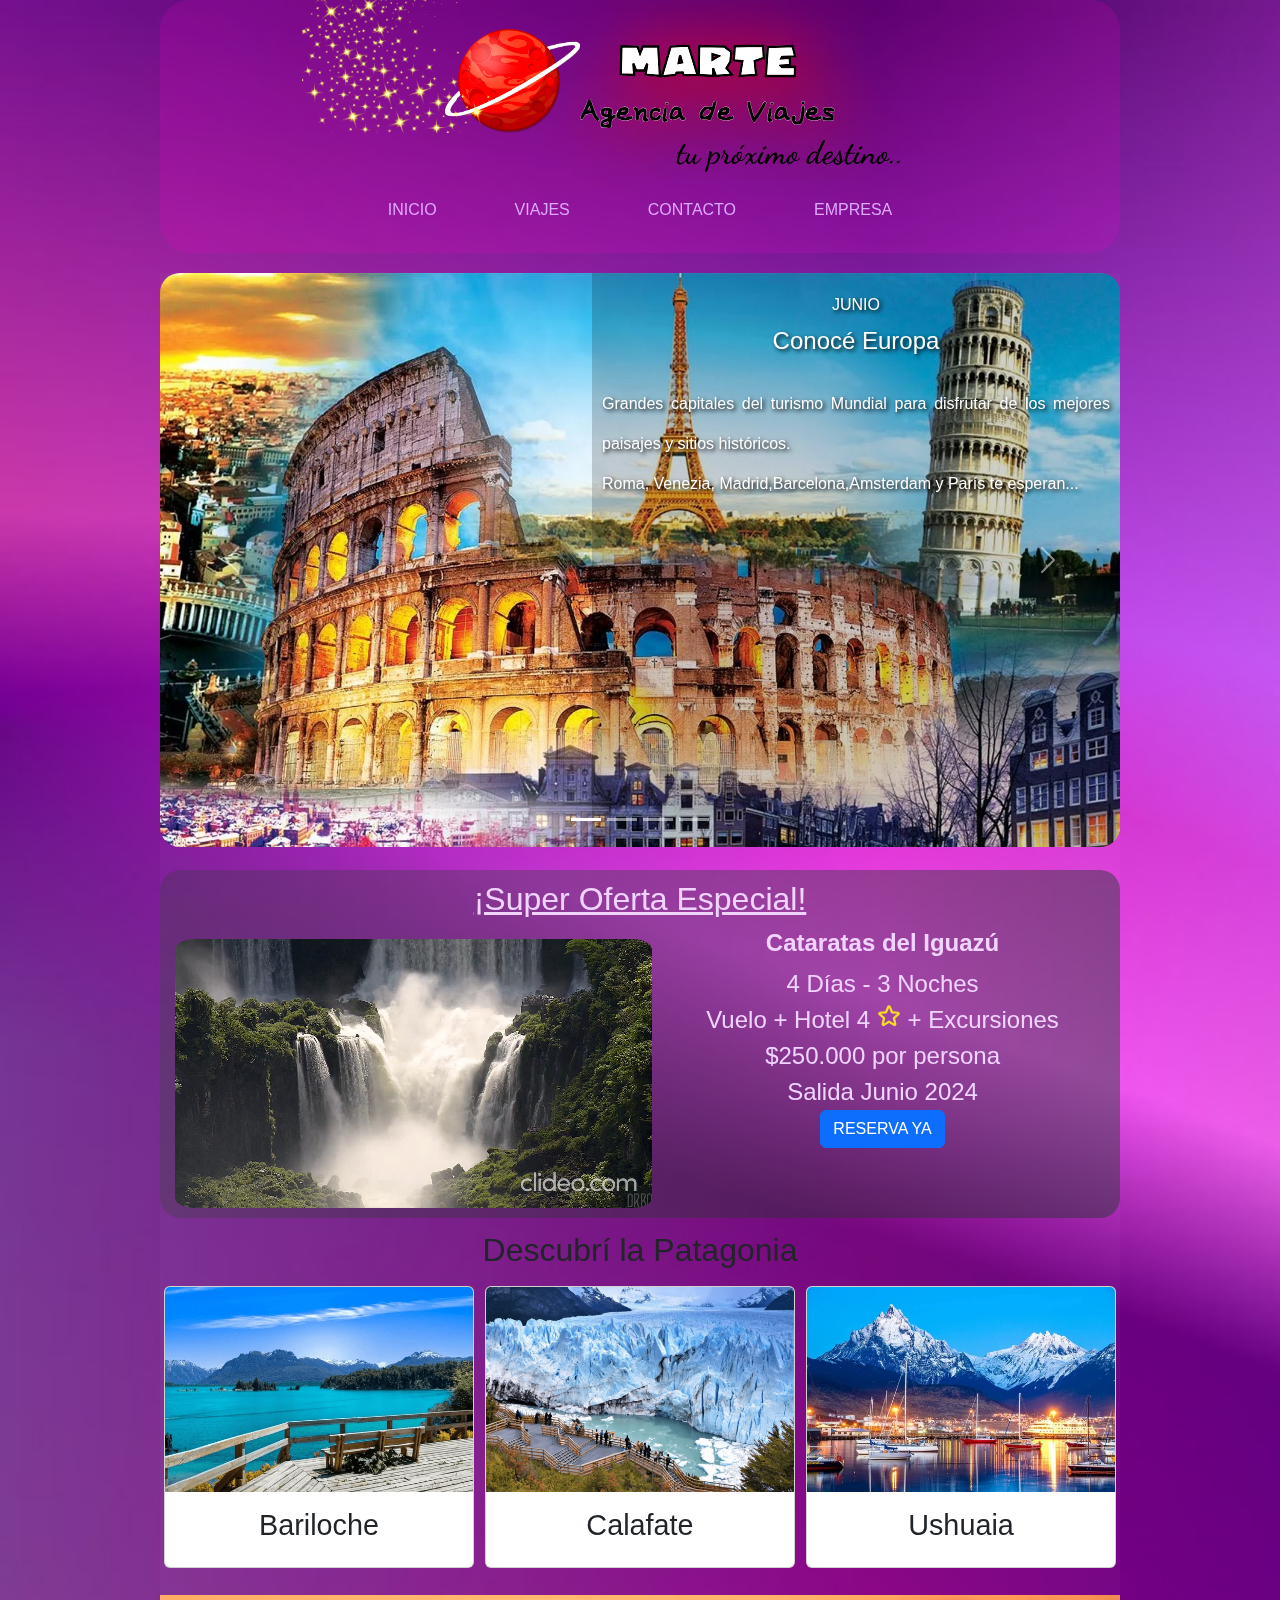
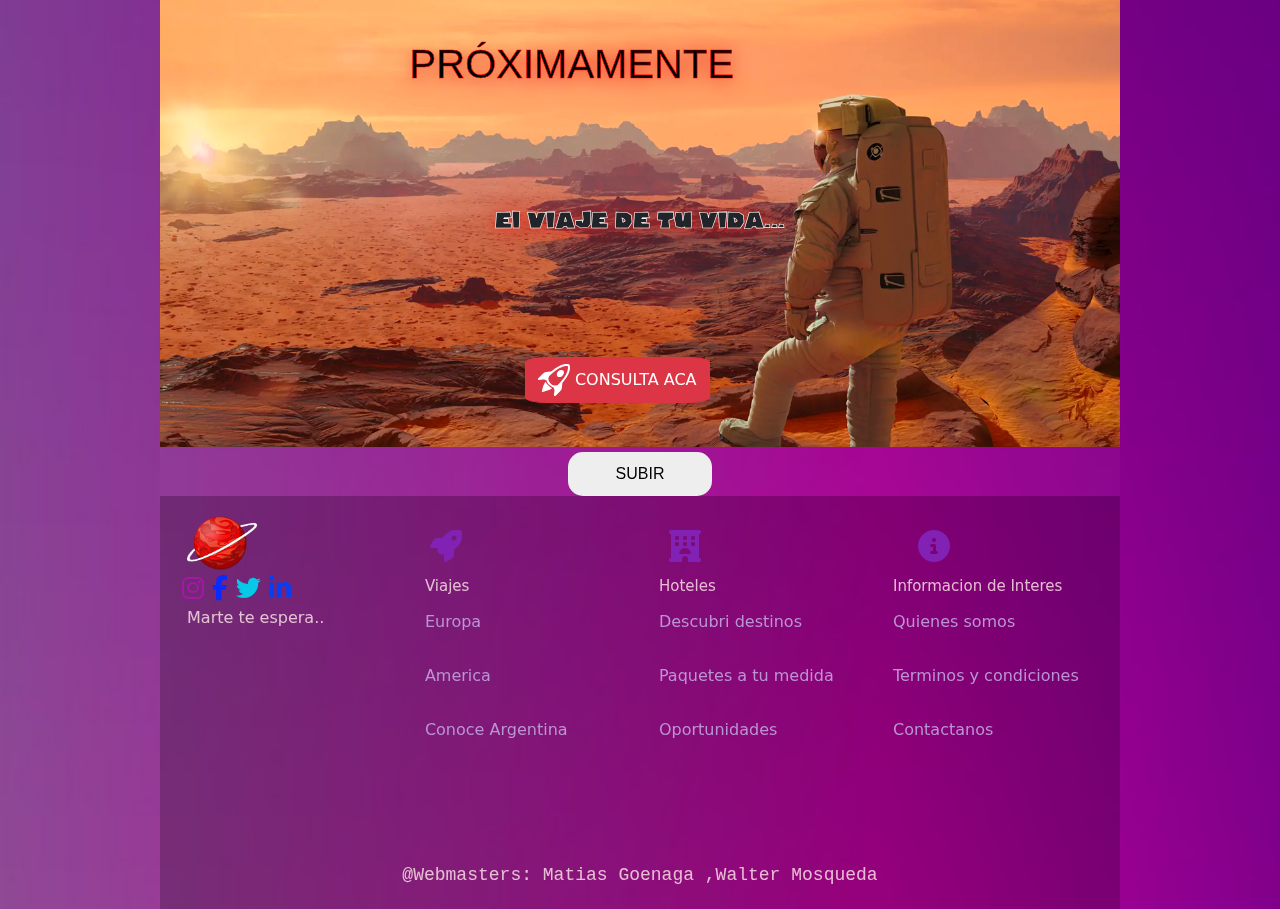
==== commit 2eb96d41: "Commit masivo:Ajustes css pagina inicio,agregado de video dinamico,ajustes seccion ofertas,ajustes b" ====
--- a/index.html
+++ b/index.html
@@ -26,12 +26,11 @@
     <header id="header"></header>
     <main>
       <div class="contenedor_tres_columnas">
+
+        <!-- Section Carrusel -->
+
         <section class="carrou">
-          <div
-            id="carouselExampleCaptions"
-            class="carousel slide"
-            data-bs-ride="false"
-          >
+      <div id="carouselExampleCaptions" class="carousel slide carousel-slide" data-bs-ride="false">
             <div class="carousel-indicators">
               <button
                 type="button"
@@ -62,14 +61,14 @@
             </div>
             <div class="carousel-inner">
               <div class="carousel-item active">
-                <img src="img/europa.png" class="d-block w-100" alt="..." />
+                <img src="img/europa2.png" class="d-block w-100" alt="..." />
                 <div class="carousel-caption sobreimpreso">
                   <time>JUNIO</time>
                   <h5 class="carousel_title">Conocé Europa</h5>
                   <p class="d-none d-md-block carousel_parrafo">
-                    Cinco grandes capitales de Europa para disfrutar de los
+                    Grandes capitales del turismo Mundial para disfrutar de los
                     mejores paisajes y sitios históricos. <br />
-                    Roma, Londres, Madrid, Amsterdam y París te esperan...
+                    Roma, Venezia, Madrid,Barcelona,Amsterdam y París te esperan...
                   </p>
                 </div>
               </div>
@@ -136,31 +135,37 @@
             </button>
           </div>
         </section>
-        <section class="oferta">
-          <h3 class="titulo_oferta">¡Super Oferta Especial!</h3>
-          <div class="viajes">
-            <div class="cataratas">
-              <img
-                src="img/cataratas.png"
-                class="cataratas_1"
-                alt="cataratas"
-              />
-            </div>
-            <div class="info">
-              <h4>Cataratas del Iguazú</h4>
-              <p>4 Días - 3 Noches</p>
-              <p>
-                Vuelo + Hotel 4 <span class="ph--star-bold"></span> +
-                Excursiones
-              </p>
-              <p>$250.000 por persona</p>
-              <p>Salida Junio 2024</p>
-              <button class="btn btn-primary">
-                <a href="contacto.html">RESERVA YA</a>
-              </button>
-            </div>
-          </div>
-        </section>
+
+        <!-- Section Super Oferta  -->
+<section class="oferta">
+  <h3 class="titulo_oferta">¡Super Oferta Especial!</h3>
+  <div class="viajes">
+    <div class="cataratas">
+      <div class="video-container"> <!-- Contenedor agregado -->
+        <video class="d-block w-100 video-gif" autoplay loop muted>
+          <source src="img/cataratasmp4.mp4" type="video/mp4">
+        </video>
+      </div>
+    </div>
+  
+    <div class="info">
+      <h4>Cataratas del Iguazú</h4>
+      <p>4 Días - 3 Noches</p>
+      <p>
+        Vuelo + Hotel 4 <span class="ph--star-bold"></span> +
+        Excursiones
+      </p>
+      <p>$250.000 por persona</p>
+      <p>Salida Junio 2024</p>
+      <button class="btn btn-primary">
+        <a href="contacto.html">RESERVA YA</a>
+      </button>
+    </div>
+  </div>
+</section>
+
+
+         <!-- Section Patagonia -->
         <section class="patagonia">
           <h2 class="titulo_patagonia">Descubrí la Patagonia</h2>
         </section>
@@ -182,6 +187,8 @@
             <h5 class="card-title title_name">Ushuaia</h5>
           </div>
         </section>
+
+         <!-- Section Proxi -->
         <section class="proximamente">
           <img src="img/marte_04.jpg" class="card-img-top" alt="..." />
           <h4>PRÓXIMAMENTE</h4>
--- a/Css/index.css
+++ b/Css/index.css
@@ -1,4 +1,11 @@
 @import url("https://fonts.googleapis.com/css2?family=Dancing+Script:wght@400..700&display=swap");
+@import url(footer.css);
+@import url(../Js/app.js);
+
+@keyframes fadeIn {
+  0% {opacity: 0;}
+  100% {opacity: 1;}
+}
 
 @font-face {
   font-family: Osmanthus;
@@ -12,6 +19,7 @@
   font-weight: normal;
   font-style: normal;
 }
+
 * {
   text-decoration: none;
   margin: 0;
@@ -21,43 +29,76 @@
   margin: 0;
   padding: 0;
   box-sizing: border-box;
-  background-image: url(../img/fondo6.png);
+  background-image: url(../img/fondo5.png);
   background-repeat: no-repeat; /* Evita que la imagen de fondo se repita */
   background-size: cover; /* Asegura que la imagen de fondo cubra todo el cuerpo de la página */
   backdrop-filter: blur(5px); /* Desenfoca el fondo */
 }
+
+
+/* Aplicación de la animación a la imagen de las estrellas */
+
+.logo_2::after {
+  content: "";
+  position: absolute;
+  bottom:0% ;
+  left: 0%;
+  width: 52%;
+  height: 200%;
+  background-image: url(../img/estrellas.png);
+  background-repeat: no-repeat;
+  background-size:contain;
+  animation: fadeIn 2.5s ease-in-out forwards;
+  pointer-events: none; /* Los clics pasan a través del pseudo-elemento */
+  z-index: 2;
+}
+
+/* Estilos del header */
 header {
-  background-image: url(../img/estrellas.png);
-  background-color: rgb(127, 169, 240);
-}
+  border-radius: 30px;
+
+  position: relative;
+  background-color: rgba(241, 11, 172, 0.158);
+  color: hsla(0, 23%, 51%, 0.507); 
+  filter: brightness(110%) contrast(120%);
+  margin-bottom: 20px;
+}
+
 .logo {
   display: flex;
   gap: 5px;
   position: relative;
   justify-content: center;
+  padding: 2%;
+  
 }
 .logo_2 {
   display: flex;
   justify-content: center;
+  position: relative; 
+  z-index: 1;
 }
 .texto_titulo {
   display: flex;
   flex-direction: column;
   font-weight: bold;
   justify-content: center;
+  
 }
 .imagen_1 {
   max-width: 25%;
+  object-fit: contain;
 }
 
 h1,
 h2,
 h3 {
   margin: 0;
+  
 }
 #titulo {
   font-family: Osmanthus, sans-serif;
-  font-size: 2.4em;
+  font-size: 3.4em;
   font-weight: 700;
   text-align: center;
   color: white;
@@ -67,7 +108,7 @@
 #titulo_2 {
   font-family: Opm, sans-serif;
   text-align: center;
-  font-size: 0.8em;
+  font-size: 1.6em;
   font-weight: 100;
   color: #000;
   text-shadow: 14px 2px 61px #e81919;
@@ -86,42 +127,126 @@
 
 .navbar > .container {
   display: block;
-}
+  
+}
+
 .nav-link {
   padding: 3px;
   font-size: 1em;
   font-family: Raleway, Arial, Helvetica, sans-serif;
   text-align: center;
+  color: #ba94d3;
 }
 .nav-link:hover {
   font-weight: bold;
   text-decoration: underline;
-  text-shadow: 2px 2px 18px #e81919;
+  text-shadow: 2px 2px 18px #814c92ee;
   transform: translateY(-2px);
   transition: all 0.2s;
 }
+
+
 main {
-  background-color: #ffffff;
-}
+  background-color: #ffffff07;
+}
+
+/* Carrusel */
+
+.background-image {
+  position: relative;
+}
+
+.background-image::before {
+  content: "";
+  position: absolute;
+  top: 0;
+  bottom: 0;
+  left: 0;
+  right: 0;
+  background: inherit;
+  filter: blur(0px);
+  transition: filter 0.3s ease-in-out;
+}
+
+.carousel-item:hover .background-image::before {
+  filter: blur(10px);
+}
+
+
 .contenedor_tres_columnas {
   display: grid;
   grid-template-columns: repeat(3, 1fr);
   gap: 3px;
 }
+
+.carrou, .oferta, .patagonia {
+  border-radius: 20px;
+}
+
 .carrou {
+  margin-bottom: 20px;
   grid-column: span 3;
   width: 100%;
   justify-self: center;
-}
-
+  overflow: hidden;
+}
+
+.carousel-caption {
+  color: #ffffff;
+  position: relative;
+  text-shadow: 2px 2px 4px rgb(0, 0, 0);
+
+}
+
+.carousel-caption::after {
+  content: "";
+  position: absolute;
+  top: 0;
+  bottom: 0;
+  left: 0;
+  right: 0;
+  backdrop-filter: blur(0px); /* Inicialmente, no hay desenfoque */
+  transition: backdrop-filter 0.3s ease-in-out; /* Transición suave del desenfoque */
+}
+
+
+.carousel-caption:hover::before {
+  backdrop-filter: blur(1px); /* Añade desenfoque al pasar el mouse */
+}
+
+.carousel-indicators button {
+  background-color: #855555;
+}
+
+
+/* Section Oferta Cataratas */
 .oferta {
+  color: #f0d4ff;
   grid-column: span 3;
-  background: #eee;
-}
+  background: linear-gradient(to right, rgba(12, 75, 5, 0.2) , rgba(29, 55, 43, 0.448));
+}
+
+.video-container {
+  width: 100%; /* Cambia esto al tamaño que prefieras */
+  margin-left: 2% auto;
+}
+
+.video-gif {
+  width: 100%;
+  height: auto; /* Esto mantendrá la proporción del video */
+  border-radius: 4%;
+
+}
+
+
+/* Section Patagonia*/
 .patagonia {
+  
   grid-column: span 3;
   text-align: center;
-}
+  
+}
+
 .title_name {
   text-align: center;
   font-family: "Raleway", Arial, Helvetica, sans-serif;
@@ -133,8 +258,13 @@
   margin-bottom: 10px;
   padding-top: 10px;
   font-family: "Roboto", Arial, Helvetica, sans-serif;
-}
+  
+}
+
+/* Section Proxi*/
 .proximamente {
+  margin-top: 20px;
+  margin-bottom: 5px;
   grid-column: span 3;
   position: relative;
   text-align: center;
@@ -270,6 +400,10 @@
     margin: auto;
     width: 92%;
   }
+  .video-container {
+    width: 100% auto; /* Ajusta esto al tamaño que prefieras para pantallas medianas */
+    margin-left: 1%; /* Centra el contenedor del video */
+  }
 
   .imagen_1 {
     max-width: 30%;
@@ -284,16 +418,20 @@
     display: block;
     font-size: 2em;
     position: absolute;
-    top: 125px;
-    left: 360px;
+    top: 150px;
+    left: 60%;
   }
   .navbar {
     min-height: 100px;
     border: 1px solid transparent;
   }
   .nav-item {
-    border-right: 2px solid black;
-  }
+    margin: 10px;
+    margin-left: 30px;
+    margin-right: 30px; 
+    padding: 1px; /* Añade relleno para mover la raya hacia adentro */
+  }
+
   .nav-item:last-child {
     border-right: 0;
   }
@@ -352,8 +490,14 @@
 @media screen and (1024px <= width <= 1399px) {
   body {
     margin: auto;
-    width: 75%;
-  }
+    width: 60%;
+  }
+  .video-container {
+    width: 105%; /* Ajusta esto al tamaño que prefieras para pantallas medianas */
+    margin-left: 1%; /* Centra el contenedor del video */
+  }
+
+
   .imagen_1 {
     max-width: 20%;
   }
@@ -367,10 +511,11 @@
     font-size: 2em;
   }
   #titulo_3 {
+  
     font-size: 2em;
     position: absolute;
-    top: 94px;
-    left: 250px;
+    top: 125px;
+    left: 54%;
   }
   .navbar-nav {
     margin: 25px 0px 1px 0px;
@@ -392,16 +537,29 @@
     top: 80%;
   }
 }
-@media screen and (1400px <= width) {
-  body {
+
+@media screen and (min-width: 1400px) and (max-width: 1799px) { 
+body {
     margin: auto;
     width: 60%;
   }
+  .imagen_1 {
+    max-width: 20%;
+  }
+  .nav-link {
+    font-size: 1em;
+  }
+  #titulo {
+    font-size: 3.5em;
+  }
+  #titulo_2 {
+    font-size: 2em;
+  }
   #titulo_3 {
-    font-size: 2.5em;
+    font-size: 2em;
     position: absolute;
-    top: 130px;
-    left: 545px;
+    top: 125px;
+    left: 54%;
   }
   #subir {
     width: 10%;
--- a/Css/footer.css
+++ b/Css/footer.css
@@ -1,7 +1,7 @@
 /* Zona */
 footer {
-  background-color: #2eaaf74e; 
-  color: hsla(0, 70%, 4%, 0.794); 
+  background-color: #00000036; 
+  color: hsla(0, 100%, 96%, 0.794); 
   padding: 20px 0;
 }
 
@@ -87,7 +87,7 @@
 
 .footer-column a {
   text-decoration: none; /* Quitar subrayado de enlaces */
-  color: #7c13be;
+  color: #ba94d3;
   display: block; /* que los enlaces ocupen todo el ancho disponible */
   margin-bottom: 15px; /* espacio entre los enlaces */
   margin-top: 15px;
@@ -98,6 +98,27 @@
 }
 
 
+@media screen and (min-width: 768px) {
+  body {
+    margin: auto;
+    width: 92%;
+  }
+}   
+
+
+@media screen and (1024px <= width <= 1399px) {
+  body {
+    margin: auto;
+    width: 75%;
+  }}
+
+  @media screen and (1400px <= width) {
+    body {
+      margin: auto;
+      width: 75%;
+    }
+  }
+    
 /* devs */
 .developers-section {
   text-align: center;
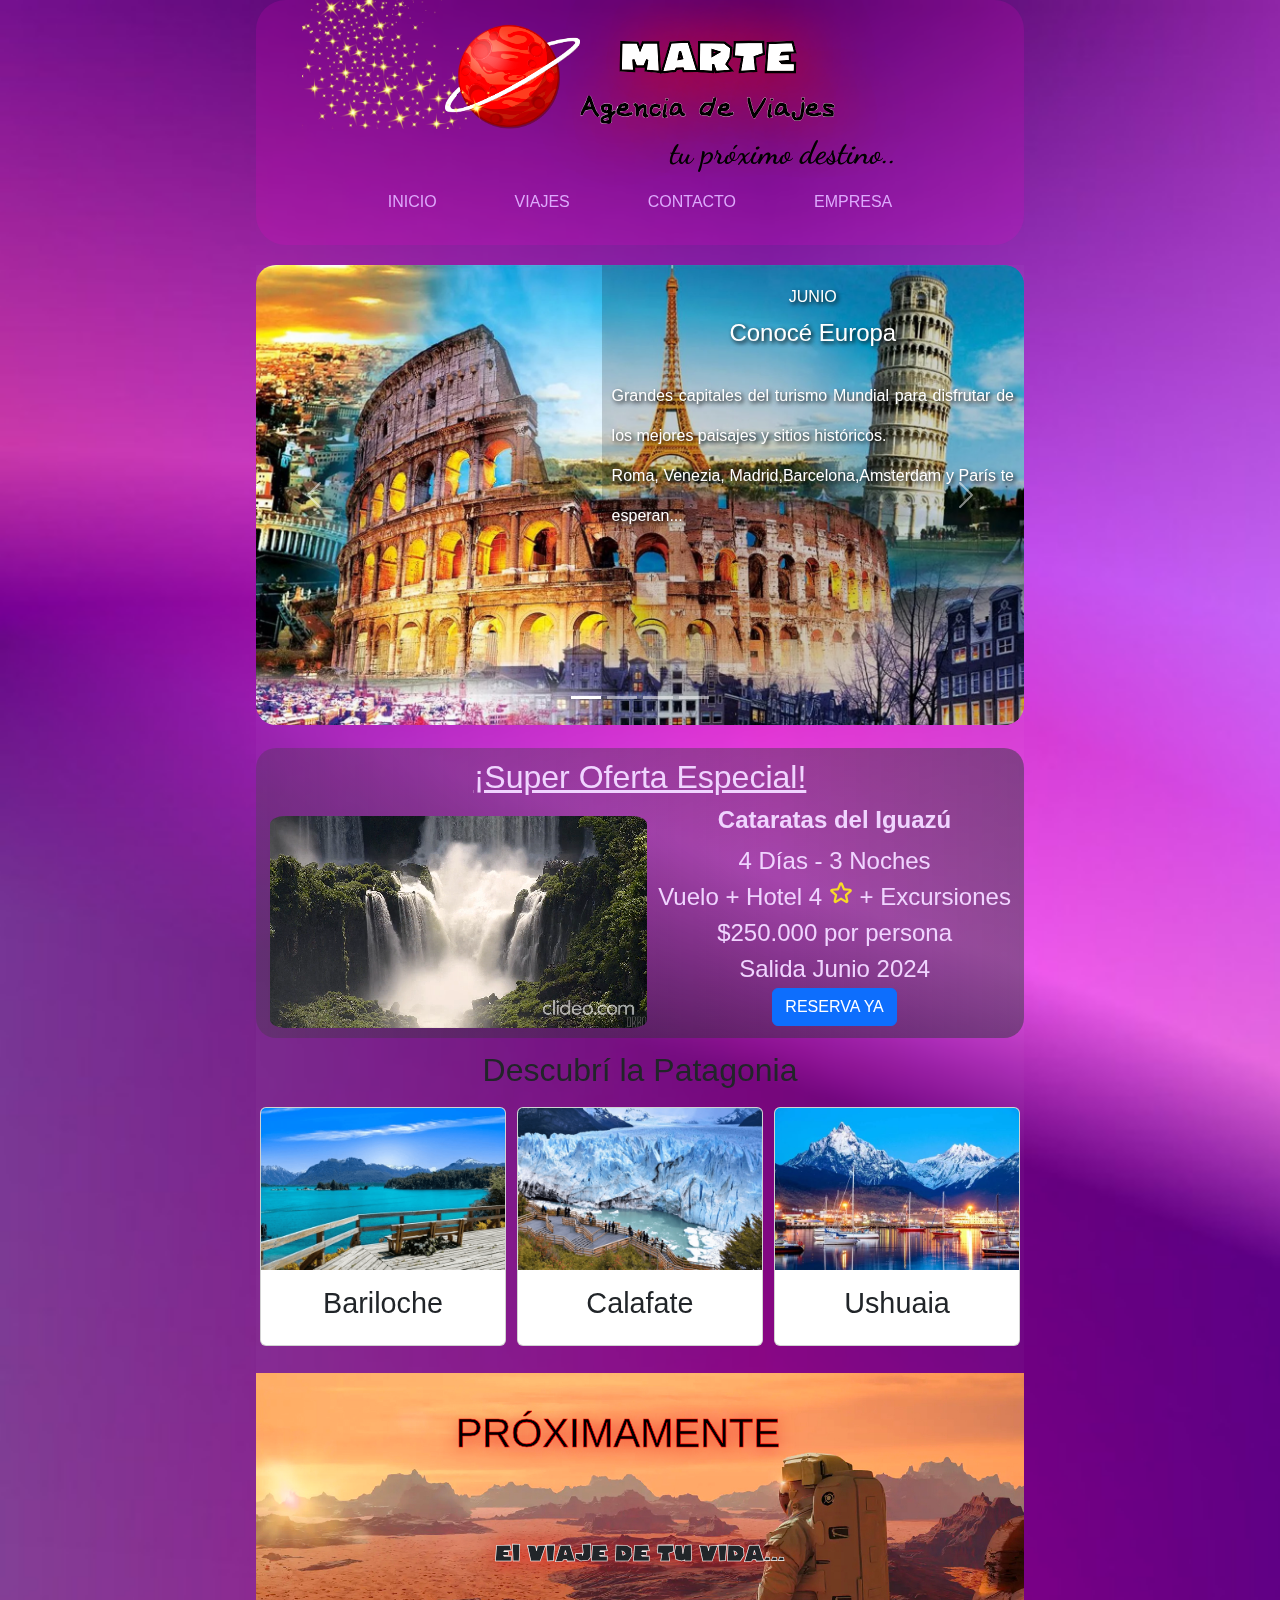
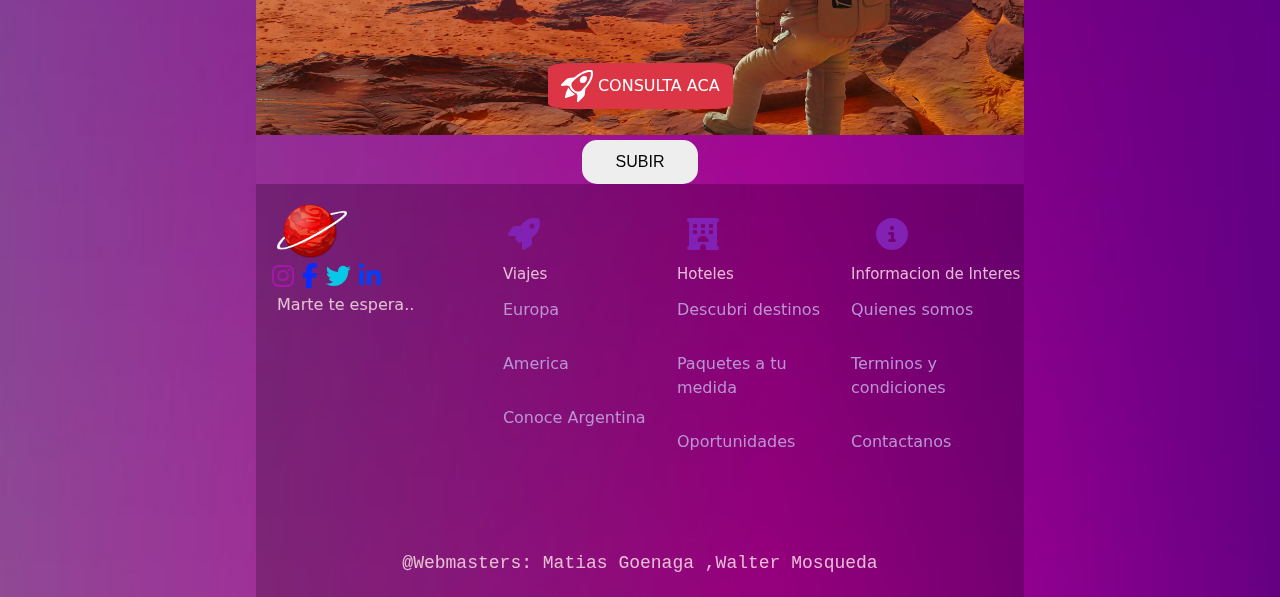
==== commit 8d90b0c0: "Cambios en el Formulario y en App.js" ====
--- a/index.html
+++ b/index.html
@@ -26,11 +26,14 @@
     <header id="header"></header>
     <main>
       <div class="contenedor_tres_columnas">
-
         <!-- Section Carrusel -->
 
         <section class="carrou">
-      <div id="carouselExampleCaptions" class="carousel slide carousel-slide" data-bs-ride="false">
+          <div
+            id="carouselExampleCaptions"
+            class="carousel slide carousel-slide"
+            data-bs-ride="false"
+          >
             <div class="carousel-indicators">
               <button
                 type="button"
@@ -68,7 +71,8 @@
                   <p class="d-none d-md-block carousel_parrafo">
                     Grandes capitales del turismo Mundial para disfrutar de los
                     mejores paisajes y sitios históricos. <br />
-                    Roma, Venezia, Madrid,Barcelona,Amsterdam y París te esperan...
+                    Roma, Venezia, Madrid,Barcelona,Amsterdam y París te
+                    esperan...
                   </p>
                 </div>
               </div>
@@ -137,35 +141,35 @@
         </section>
 
         <!-- Section Super Oferta  -->
-<section class="oferta">
-  <h3 class="titulo_oferta">¡Super Oferta Especial!</h3>
-  <div class="viajes">
-    <div class="cataratas">
-      <div class="video-container"> <!-- Contenedor agregado -->
-        <video class="d-block w-100 video-gif" autoplay loop muted>
-          <source src="img/cataratasmp4.mp4" type="video/mp4">
-        </video>
-      </div>
-    </div>
-  
-    <div class="info">
-      <h4>Cataratas del Iguazú</h4>
-      <p>4 Días - 3 Noches</p>
-      <p>
-        Vuelo + Hotel 4 <span class="ph--star-bold"></span> +
-        Excursiones
-      </p>
-      <p>$250.000 por persona</p>
-      <p>Salida Junio 2024</p>
-      <button class="btn btn-primary">
-        <a href="contacto.html">RESERVA YA</a>
-      </button>
-    </div>
-  </div>
-</section>
-
-
-         <!-- Section Patagonia -->
+        <section class="oferta">
+          <h3 class="titulo_oferta">¡Super Oferta Especial!</h3>
+          <div class="viajes">
+            <div class="cataratas">
+              <div class="video-container">
+                <!-- Contenedor agregado -->
+                <video class="d-block w-100 video-gif" autoplay loop muted>
+                  <source src="img/cataratasmp4.mp4" type="video/mp4" />
+                </video>
+              </div>
+            </div>
+
+            <div class="info">
+              <h4>Cataratas del Iguazú</h4>
+              <p>4 Días - 3 Noches</p>
+              <p>
+                Vuelo + Hotel 4 <span class="ph--star-bold"></span> +
+                Excursiones
+              </p>
+              <p>$250.000 por persona</p>
+              <p>Salida Junio 2024</p>
+              <button class="btn btn-primary">
+                <a href="contacto.html">RESERVA YA</a>
+              </button>
+            </div>
+          </div>
+        </section>
+
+        <!-- Section Patagonia -->
         <section class="patagonia">
           <h2 class="titulo_patagonia">Descubrí la Patagonia</h2>
         </section>
@@ -188,7 +192,7 @@
           </div>
         </section>
 
-         <!-- Section Proxi -->
+        <!-- Section Proxi -->
         <section class="proximamente">
           <img src="img/marte_04.jpg" class="card-img-top" alt="..." />
           <h4>PRÓXIMAMENTE</h4>
--- a/Css/index.css
+++ b/Css/index.css
@@ -1,10 +1,12 @@
 @import url("https://fonts.googleapis.com/css2?family=Dancing+Script:wght@400..700&display=swap");
-@import url(footer.css);
-@import url(../Js/app.js);
 
 @keyframes fadeIn {
-  0% {opacity: 0;}
-  100% {opacity: 1;}
+  0% {
+    opacity: 0;
+  }
+  100% {
+    opacity: 1;
+  }
 }
 
 @font-face {
@@ -35,19 +37,18 @@
   backdrop-filter: blur(5px); /* Desenfoca el fondo */
 }
 
-
 /* Aplicación de la animación a la imagen de las estrellas */
 
 .logo_2::after {
   content: "";
   position: absolute;
-  bottom:0% ;
+  bottom: 0%;
   left: 0%;
   width: 52%;
   height: 200%;
   background-image: url(../img/estrellas.png);
   background-repeat: no-repeat;
-  background-size:contain;
+  background-size: contain;
   animation: fadeIn 2.5s ease-in-out forwards;
   pointer-events: none; /* Los clics pasan a través del pseudo-elemento */
   z-index: 2;
@@ -59,7 +60,7 @@
 
   position: relative;
   background-color: rgba(241, 11, 172, 0.158);
-  color: hsla(0, 23%, 51%, 0.507); 
+  color: hsla(0, 23%, 51%, 0.507);
   filter: brightness(110%) contrast(120%);
   margin-bottom: 20px;
 }
@@ -70,12 +71,11 @@
   position: relative;
   justify-content: center;
   padding: 2%;
-  
 }
 .logo_2 {
   display: flex;
   justify-content: center;
-  position: relative; 
+  position: relative;
   z-index: 1;
 }
 .texto_titulo {
@@ -83,7 +83,6 @@
   flex-direction: column;
   font-weight: bold;
   justify-content: center;
-  
 }
 .imagen_1 {
   max-width: 25%;
@@ -94,7 +93,6 @@
 h2,
 h3 {
   margin: 0;
-  
 }
 #titulo {
   font-family: Osmanthus, sans-serif;
@@ -127,7 +125,6 @@
 
 .navbar > .container {
   display: block;
-  
 }
 
 .nav-link {
@@ -144,7 +141,6 @@
   transform: translateY(-2px);
   transition: all 0.2s;
 }
-
 
 main {
   background-color: #ffffff07;
@@ -172,14 +168,15 @@
   filter: blur(10px);
 }
 
-
 .contenedor_tres_columnas {
   display: grid;
   grid-template-columns: repeat(3, 1fr);
   gap: 3px;
 }
 
-.carrou, .oferta, .patagonia {
+.carrou,
+.oferta,
+.patagonia {
   border-radius: 20px;
 }
 
@@ -195,7 +192,6 @@
   color: #ffffff;
   position: relative;
   text-shadow: 2px 2px 4px rgb(0, 0, 0);
-
 }
 
 .carousel-caption::after {
@@ -209,7 +205,6 @@
   transition: backdrop-filter 0.3s ease-in-out; /* Transición suave del desenfoque */
 }
 
-
 .carousel-caption:hover::before {
   backdrop-filter: blur(1px); /* Añade desenfoque al pasar el mouse */
 }
@@ -217,13 +212,16 @@
 .carousel-indicators button {
   background-color: #855555;
 }
-
 
 /* Section Oferta Cataratas */
 .oferta {
   color: #f0d4ff;
   grid-column: span 3;
-  background: linear-gradient(to right, rgba(12, 75, 5, 0.2) , rgba(29, 55, 43, 0.448));
+  background: linear-gradient(
+    to right,
+    rgba(12, 75, 5, 0.2),
+    rgba(29, 55, 43, 0.448)
+  );
 }
 
 .video-container {
@@ -235,16 +233,12 @@
   width: 100%;
   height: auto; /* Esto mantendrá la proporción del video */
   border-radius: 4%;
-
-}
-
+}
 
 /* Section Patagonia*/
 .patagonia {
-  
   grid-column: span 3;
   text-align: center;
-  
 }
 
 .title_name {
@@ -258,7 +252,6 @@
   margin-bottom: 10px;
   padding-top: 10px;
   font-family: "Roboto", Arial, Helvetica, sans-serif;
-  
 }
 
 /* Section Proxi*/
@@ -428,7 +421,7 @@
   .nav-item {
     margin: 10px;
     margin-left: 30px;
-    margin-right: 30px; 
+    margin-right: 30px;
     padding: 1px; /* Añade relleno para mover la raya hacia adentro */
   }
 
@@ -497,7 +490,6 @@
     margin-left: 1%; /* Centra el contenedor del video */
   }
 
-
   .imagen_1 {
     max-width: 20%;
   }
@@ -511,7 +503,6 @@
     font-size: 2em;
   }
   #titulo_3 {
-  
     font-size: 2em;
     position: absolute;
     top: 125px;
@@ -538,10 +529,10 @@
   }
 }
 
-@media screen and (min-width: 1400px) and (max-width: 1799px) { 
-body {
+@media screen and (min-width: 1400px) {
+  body {
     margin: auto;
-    width: 60%;
+    width: 75%;
   }
   .imagen_1 {
     max-width: 20%;
--- a/Css/footer.css
+++ b/Css/footer.css
@@ -1,7 +1,7 @@
 /* Zona */
 footer {
-  background-color: #00000036; 
-  color: hsla(0, 100%, 96%, 0.794); 
+  background-color: #00000036;
+  color: hsla(0, 100%, 96%, 0.794);
   padding: 20px 0;
 }
 
@@ -18,34 +18,34 @@
 
 /* logotipo y los iconos */
 .logo-section {
-  display:flow-root;
-  align-items:self-start;
+  display: flow-root;
+  align-items: self-start;
   margin-bottom: 5px; /* espacio entre la sección del logotipo y la navegación */
 }
 
 .minilogo2x {
-  width: 70px; 
+  width: 70px;
   height: auto;
 }
 
 /*  icono de face */
 .social-icon.fb {
-  color: hsl(232, 100%, 52%); 
+  color: hsl(232, 100%, 52%);
 }
 
 /*  icono de inst*/
 .social-icon.in {
-  color: #a418a6; 
+  color: #a418a6;
 }
 
 /*  icono de X */
 .social-icon.tw {
-  color: #07c8e6; 
+  color: #07c8e6;
 }
 
 /*  linke */
 .social-icon.li {
-  color: rgba(3, 63, 244, 0.995); 
+  color: rgba(3, 63, 244, 0.995);
 }
 
 .social-icons {
@@ -97,28 +97,6 @@
   text-decoration: underline; /*subrayado al pasar el mouse por encima */
 }
 
-
-@media screen and (min-width: 768px) {
-  body {
-    margin: auto;
-    width: 92%;
-  }
-}   
-
-
-@media screen and (1024px <= width <= 1399px) {
-  body {
-    margin: auto;
-    width: 75%;
-  }}
-
-  @media screen and (1400px <= width) {
-    body {
-      margin: auto;
-      width: 75%;
-    }
-  }
-    
 /* devs */
 .developers-section {
   text-align: center;
@@ -127,6 +105,6 @@
 
 /* devs */
 .developers-section p {
-  font-size: 18px; 
-  font-family:'Courier New', Courier, monospace;
+  font-size: 18px;
+  font-family: "Courier New", Courier, monospace;
 }
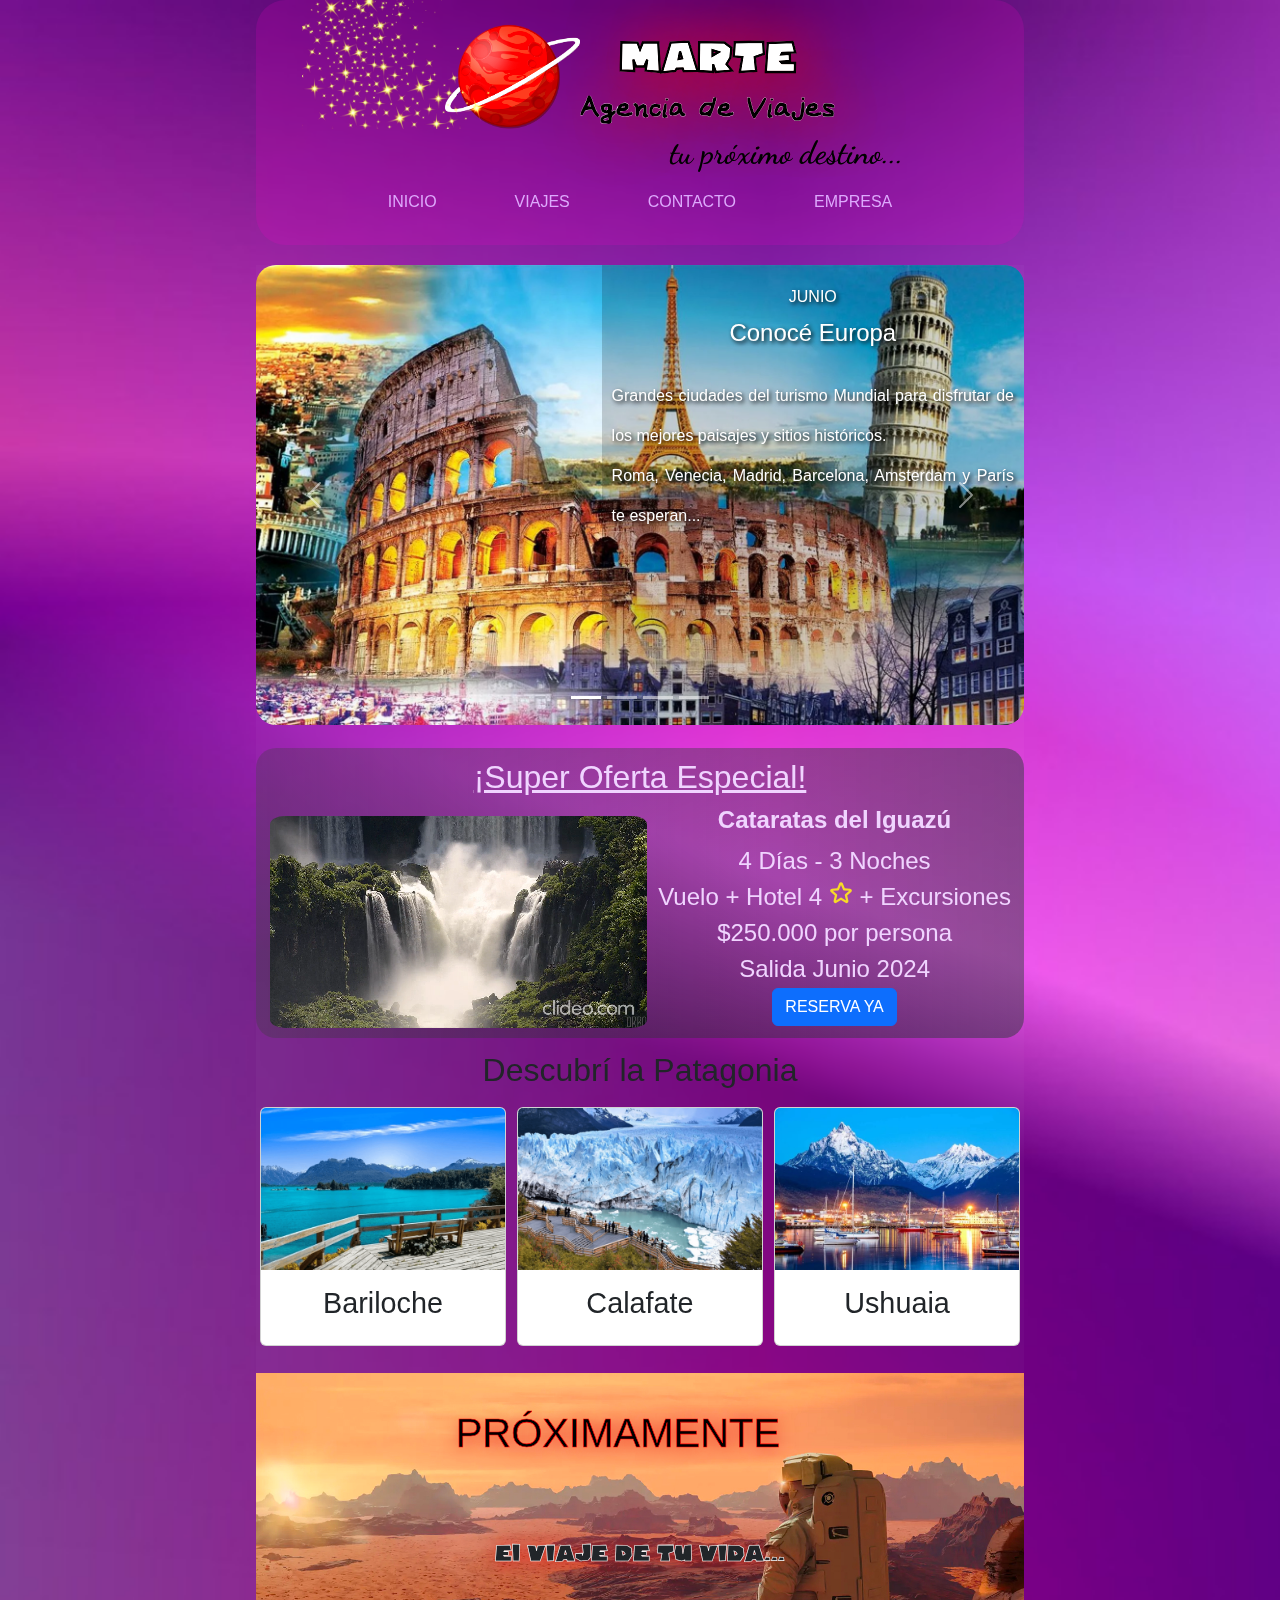
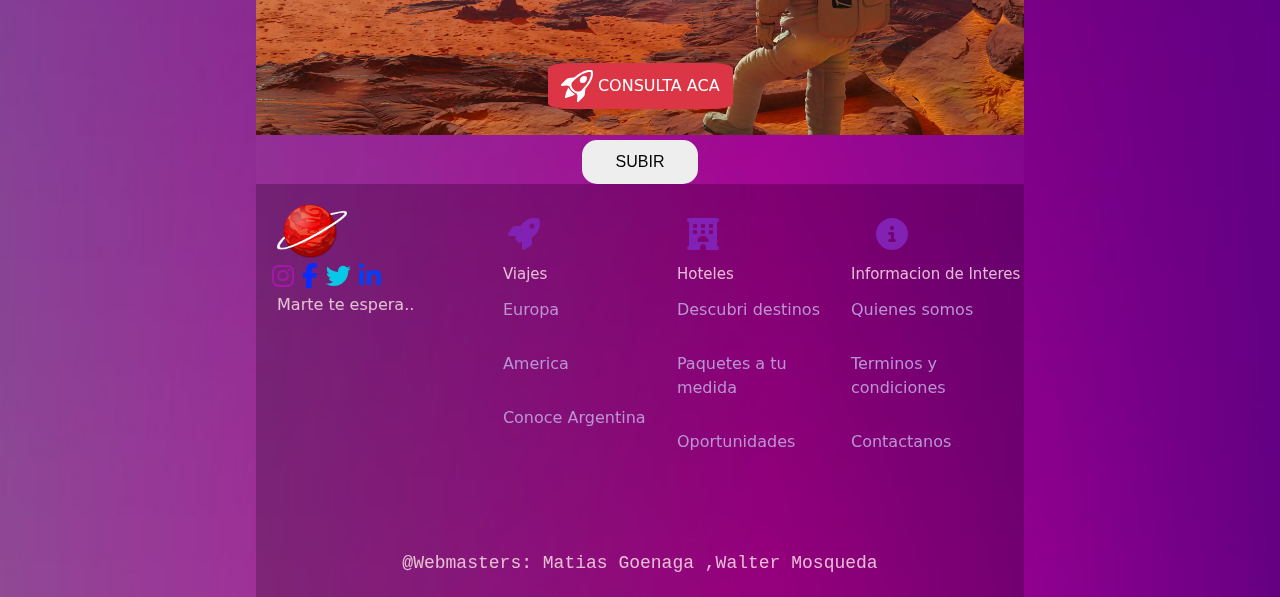
==== commit 483f4caa: "Cambio en el boton de inicio en resolucion 320" ====
--- a/index.html
+++ b/index.html
@@ -69,9 +69,9 @@
                   <time>JUNIO</time>
                   <h5 class="carousel_title">Conocé Europa</h5>
                   <p class="d-none d-md-block carousel_parrafo">
-                    Grandes capitales del turismo Mundial para disfrutar de los
+                    Grandes ciudades del turismo Mundial para disfrutar de los
                     mejores paisajes y sitios históricos. <br />
-                    Roma, Venezia, Madrid,Barcelona,Amsterdam y París te
+                    Roma, Venecia, Madrid, Barcelona, Amsterdam y París te
                     esperan...
                   </p>
                 </div>
--- a/Css/index.css
+++ b/Css/index.css
@@ -96,7 +96,7 @@
 }
 #titulo {
   font-family: Osmanthus, sans-serif;
-  font-size: 3.4em;
+  font-size: 2em;
   font-weight: 700;
   text-align: center;
   color: white;
@@ -106,7 +106,7 @@
 #titulo_2 {
   font-family: Opm, sans-serif;
   text-align: center;
-  font-size: 1.6em;
+  font-size: 1em;
   font-weight: 100;
   color: #000;
   text-shadow: 14px 2px 61px #e81919;
--- a/Css/footer.css
+++ b/Css/footer.css
@@ -108,3 +108,9 @@
   font-size: 18px;
   font-family: "Courier New", Courier, monospace;
 }
+
+@media screen and (min-width: 768px) {
+  .navigation-section {
+    flex-wrap: nowrap;
+  }
+}
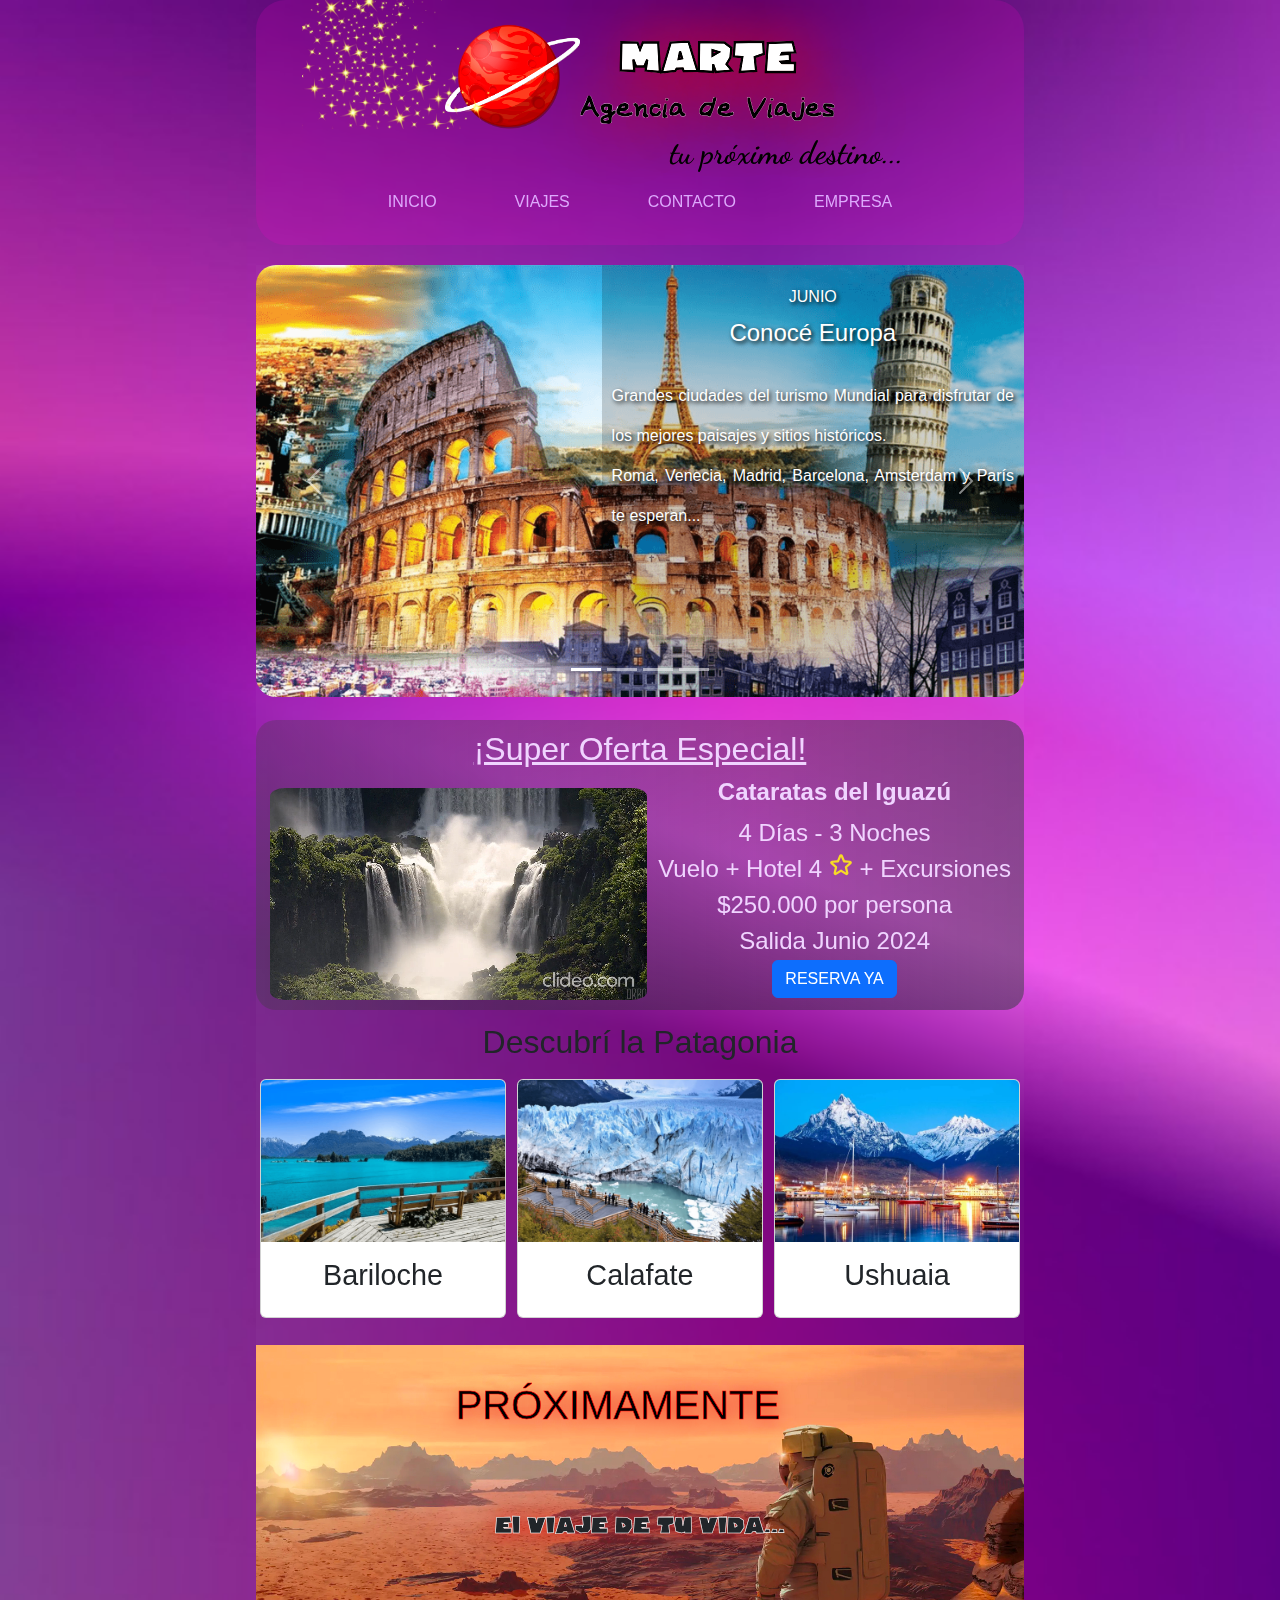
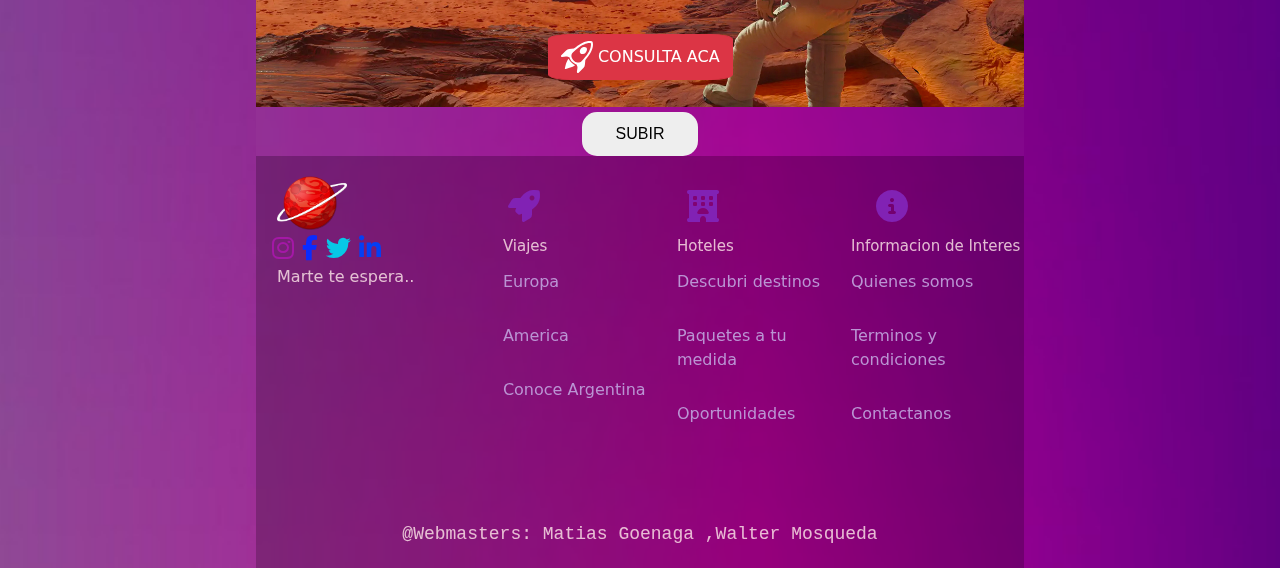
==== commit 5bd56eef: "Ajustes varios :Depuracion tarjetas.css ,codigo js,imagenes" ====
--- a/index.html
+++ b/index.html
@@ -64,7 +64,7 @@
             </div>
             <div class="carousel-inner">
               <div class="carousel-item active">
-                <img src="img/europa2.png" class="d-block w-100" alt="..." />
+                <img src="img/europa2x.png" class="d-block w-100" alt="..." />
                 <div class="carousel-caption sobreimpreso">
                   <time>JUNIO</time>
                   <h5 class="carousel_title">Conocé Europa</h5>
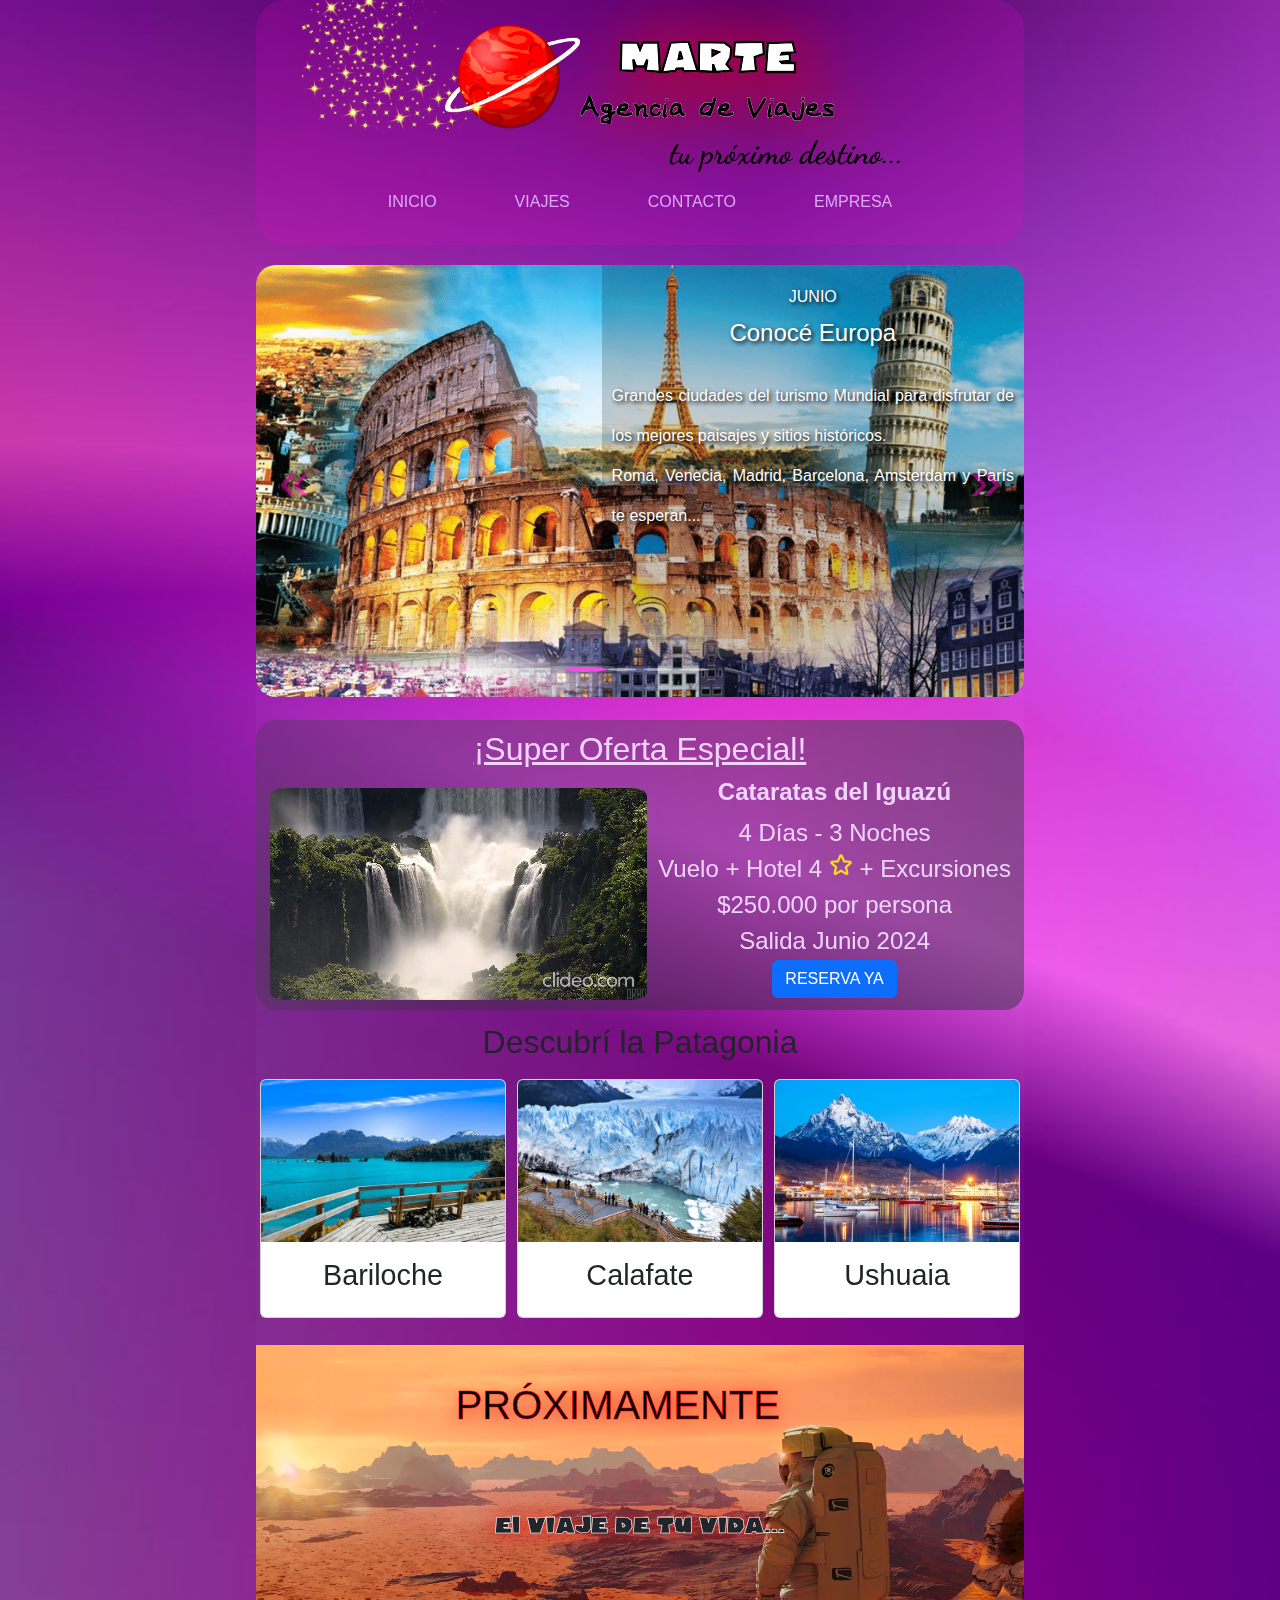
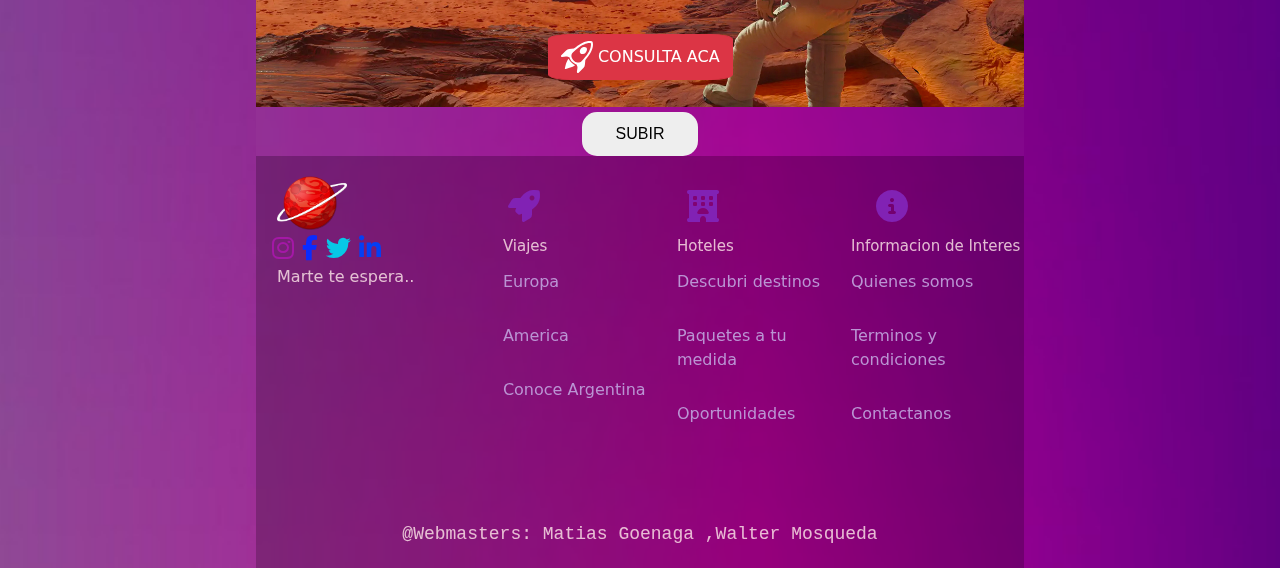
==== commit a2c03b2c: "Ajustes css boton carrusel" ====
--- a/index.html
+++ b/index.html
@@ -26,8 +26,8 @@
     <header id="header"></header>
     <main>
       <div class="contenedor_tres_columnas">
+        
         <!-- Section Carrusel -->
-
         <section class="carrou">
           <div
             id="carouselExampleCaptions"
--- a/Css/index.css
+++ b/Css/index.css
@@ -209,9 +209,53 @@
   backdrop-filter: blur(1px); /* Añade desenfoque al pasar el mouse */
 }
 
+
+/* Botones-indicadores carrusel */
+
 .carousel-indicators button {
-  background-color: #855555;
-}
+  background-color: #e100ff; 
+  border: none; /* Sin borde */
+  width: 16px; /* Tamaño del punto */
+  height: 16px; /* Tamaño del punto */
+  border-radius: 50%; /* Redondeado */
+  transition: background-color 0.3s ease-in-out, transform 0.3s ease-in-out; /* Transición suave */
+}
+
+.carousel-indicators .active {
+  background-color: #f54ee7; /* Color de fondo activo */
+  transform: scale(1.4); /* Aumenta el tamaño del punto activo */
+}
+
+
+.carousel-control-prev, .carousel-control-next {
+  width: 10%; /* Ancho del área de los botones */
+  background: none; /* Sin fondo */
+  border: none; /* Sin borde */
+}
+
+.carousel-control-prev-icon, .carousel-control-next-icon {
+  background-image: none; 
+  font-size: 56px; /* Ajusta el tamaño del icono */
+  color: #ff00c8; 
+  display: flex;
+  justify-content: center;
+  align-items: center;
+  transition: color 0.3s ease-in-out; /*  transición suave */
+}
+
+.carousel-control-prev-icon::before, .carousel-control-next-icon::before {
+  content: '«'; /* Doble flecha hacia la izquierda */
+  font-family: Arial, sans-serif; /* Fuente del icono */
+}
+
+.carousel-control-next-icon::before {
+  content: '»'; /* Doble flecha hacia la derecha */
+}
+
+.carousel-control-prev:hover .carousel-control-prev-icon, .carousel-control-next:hover .carousel-control-next-icon {
+  color: #f700ff; /* Cambia el color al pasar el mouse */
+}
+
 
 /* Section Oferta Cataratas */
 .oferta {
@@ -388,11 +432,14 @@
   padding: 10px;
 }
 
+
 @media screen and (min-width: 768px) {
   body {
     margin: auto;
     width: 92%;
   }
+
+
   .video-container {
     width: 100% auto; /* Ajusta esto al tamaño que prefieras para pantallas medianas */
     margin-left: 1%; /* Centra el contenedor del video */
@@ -595,3 +642,13 @@
     font-size: 2em;
   }
 }
+
+@media (max-width: 768px) {
+  .carousel-control-prev, .carousel-control-next {
+    width: 15%; /* Ancho del área de los botones en pantallas pequeñas */
+  }
+
+  .carousel-control-prev-icon, .carousel-control-next-icon {
+    font-size: 44px; /* Tamaño del icono en pantallas pequeñas */
+  }
+}